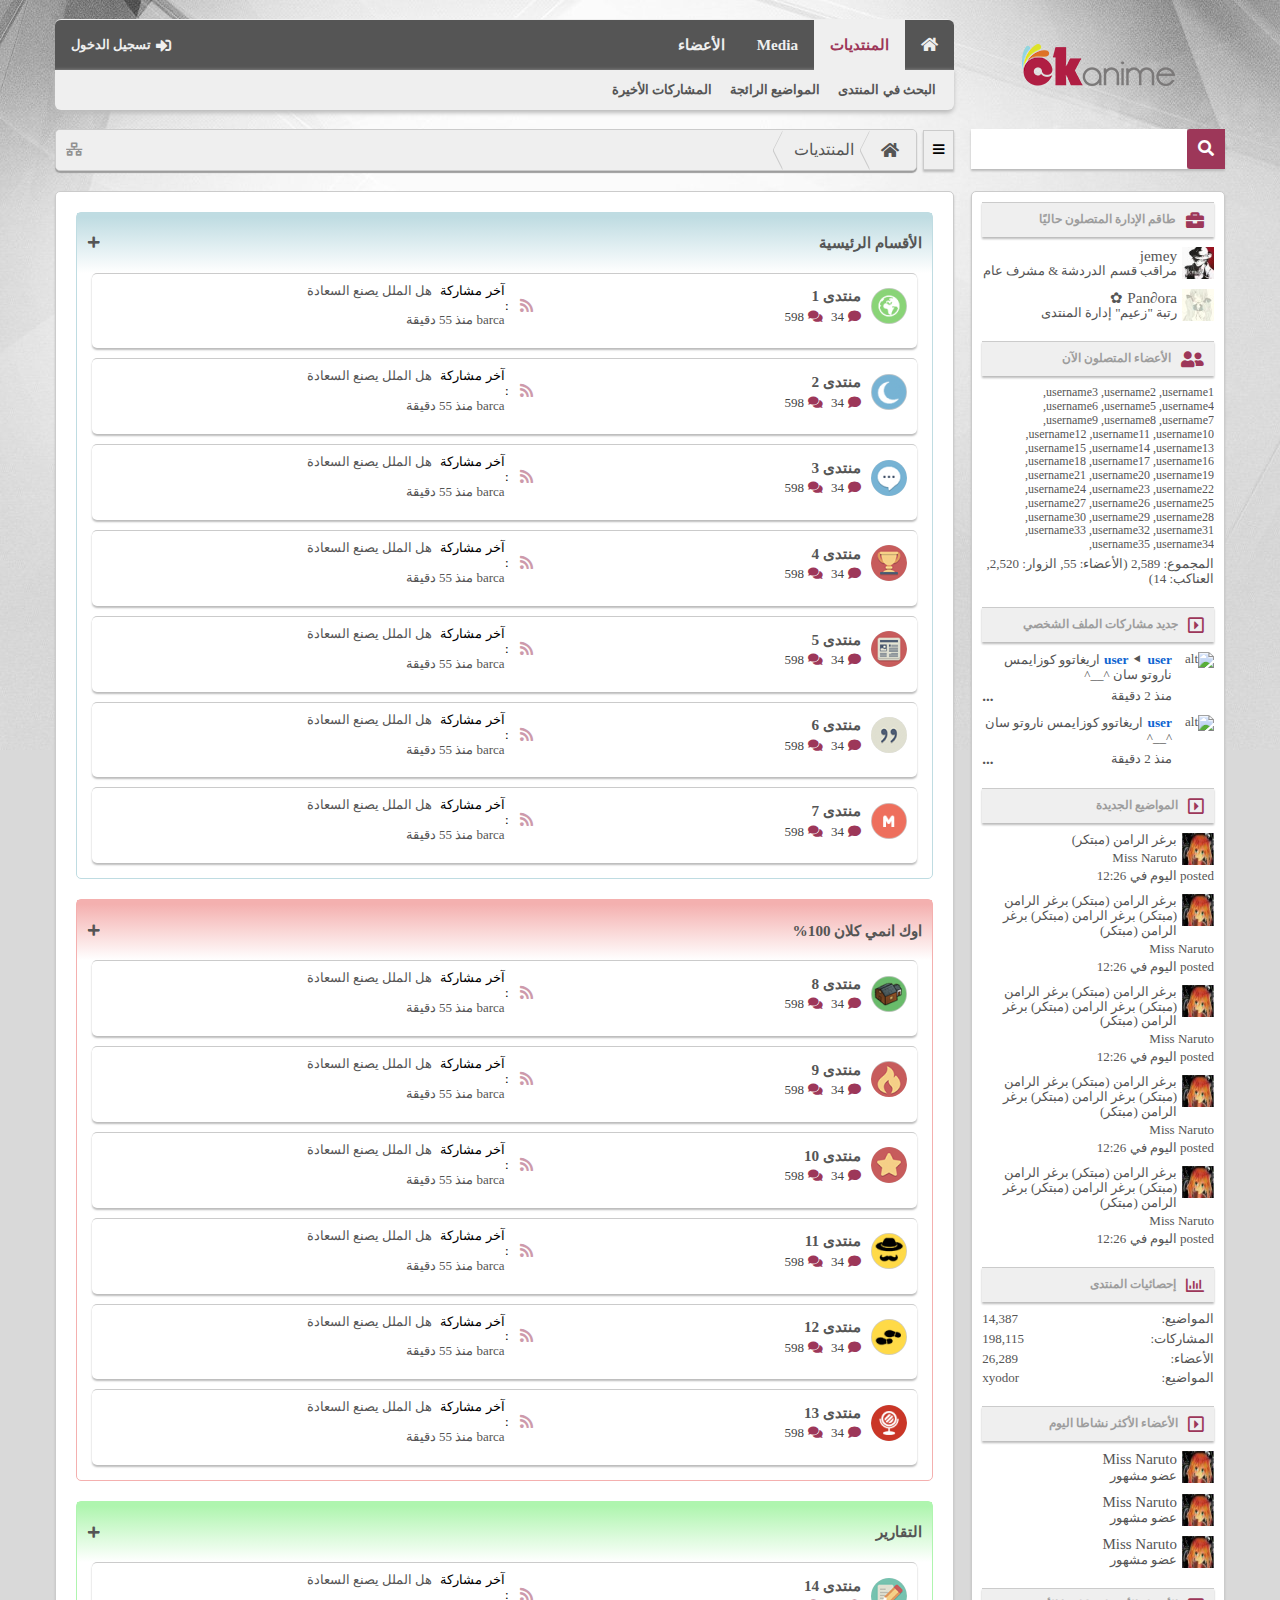
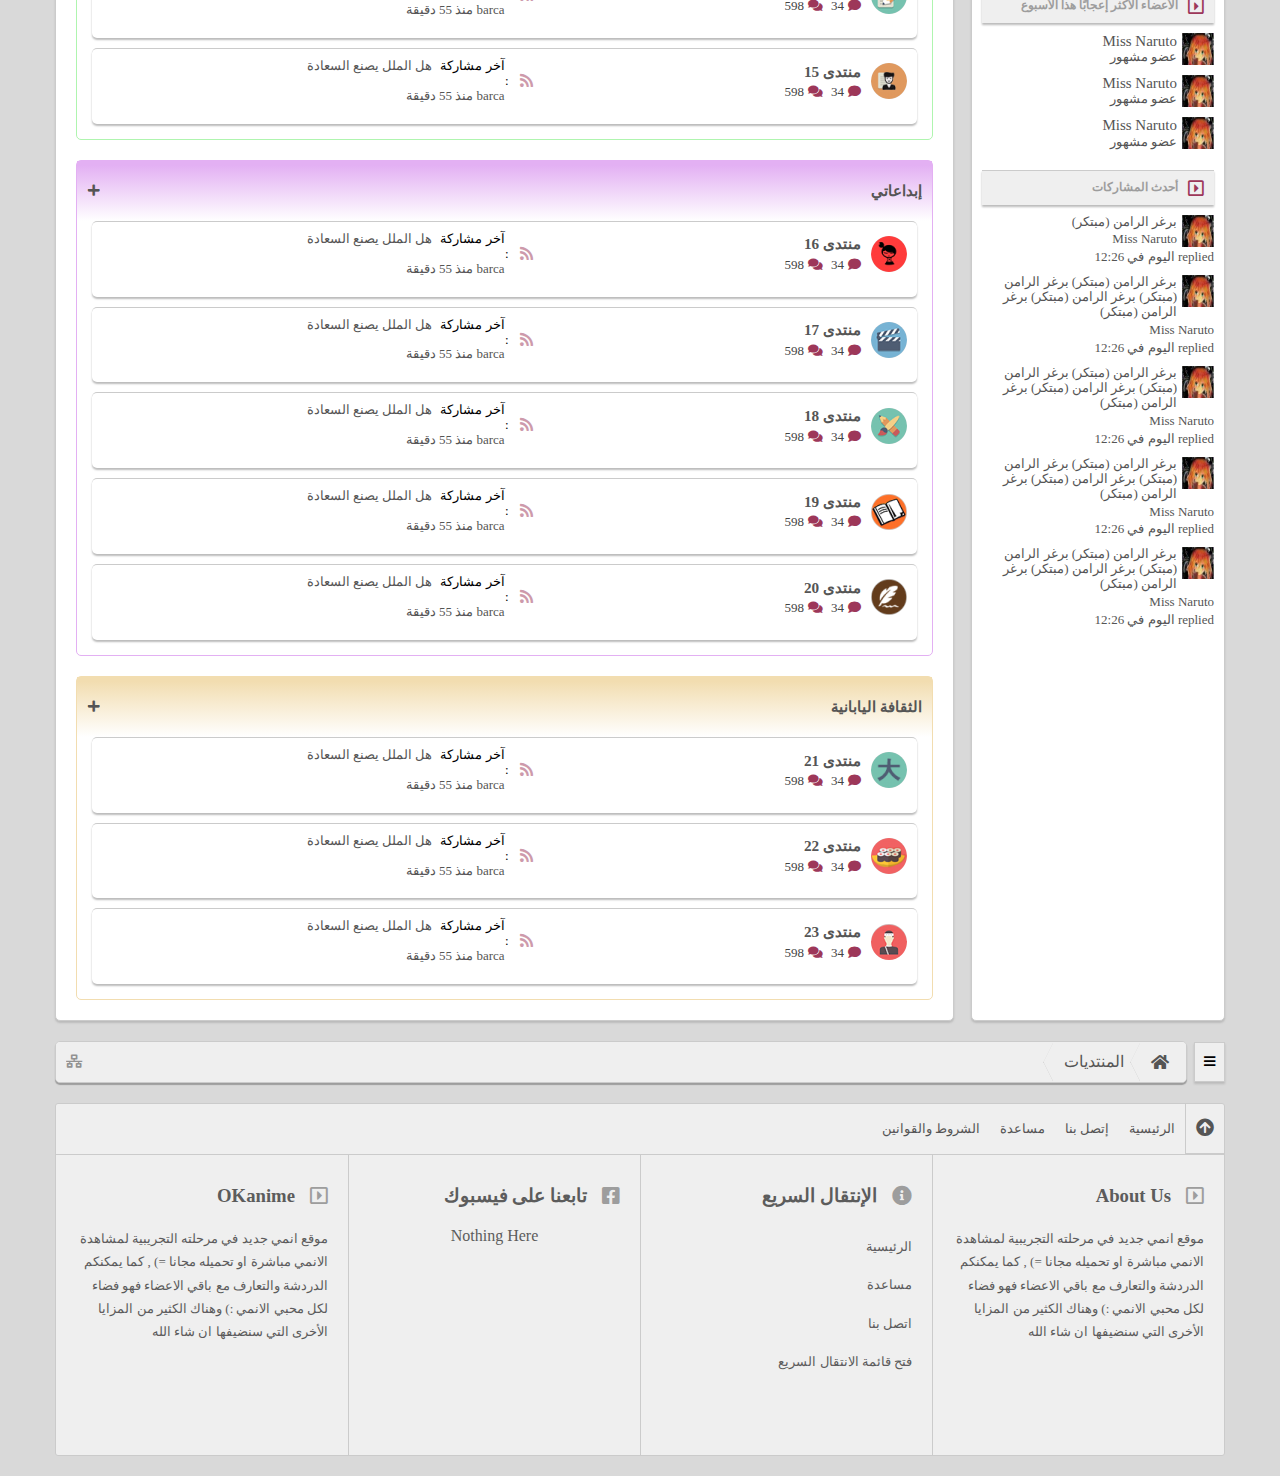
==== okanime.html @ edb0051c "first commit" ====
<!DOCTYPE html>
<html lang="en">
  <head>
    <meta charset="UTF-8">
    <meta http-equiv="X-UA-Compatible" content="IE=edge">
    <meta name="viewport" content="width=device-width, initial-scale=1.0">
    <link rel="stylesheet" href="css/shared/normalize.css">
    <link rel="stylesheet" href="css/shared/all.css">
    <link rel="stylesheet" href="css/okanime/style.css">
    <title>Home</title>
  </head>
  <body>
    <div class="header"> 
      <div class="container">
        <div class="top">
          <div class="logo"><img src="images/okanime/Logo.png" alt="OKANIME"></div>
          <div class="spacer"></div>
          <div class="menues"> 
            <div class="head"><a class="tab" href="#">
                <div class="content"><i class="fas fa-home"></i>
                </div></a><a class="tab active" href="#">
                <div class="content"><span>المنتديات</span>
                </div></a><a class="tab" href="#">
                <div class="content"><span>Media</span>
                </div></a><a class="tab" href="#">
                <div class="content"><span>الأعضاء</span>
                </div></a><a class="tab" href="#">
                <div class="content"><span>تسجيل الدخول</span><i class="fas fa-sign-in-alt"></i>
                </div></a>
            </div>
            <div class="nav">
              <div class="list"> <a class="link" href="#">البحث في المنتدى   </a><a class="link" href="#">المواضيع الرائجة   </a><a class="link" href="#">المشاركات الأخيرة   </a>
              </div>
            </div>
          </div>
        </div>
        <div class="bottom">
          <div class="search_bar"> 
            <div class="items"> 
              <button type="submit"><i class="fas fa-search"></i></button>
              <input type="text" name="search">
            </div>
          </div>
          <div class="spacer"> </div>
          <div class="site_tree">
            <div class="breadcrumb-items">
              <div class="bars_btn">
                <button> <i class="fas fa-bars"> </i></button>
              </div>
              <div class="arrow_menu">
                <div class="breadcrumb">
                  <div class="hol"><a class="item" href="#">
                      <div class="block"><i class="fas fa-home"></i>
                      </div>
                      <div class="arrow"><span></span><span></span></div></a><a class="item" href="#">
                      <div class="block"><span>المنتديات</span>
                      </div>
                      <div class="arrow"><span></span><span></span></div></a>
                  </div>
                  <div class="aside"> <a href="#"><i class="fas fa-network-wired"></i></a></div>
                </div>
              </div>
            </div>
          </div>
        </div>
      </div>
    </div>
    <div class="page">
      <div class="container">
        <div class="sections">
          <aside class="sidebar">
            <div class="panel"> 
                          <header> <i class="fas fa-briefcase"></i>
                            <h3>طاقم الإدارة المتصلون حاليًا</h3>
                          </header>
              <section class="side-content">
                <div class="side_user"> 
                  <div class="pfp"> <img src="./images/okanime/avatars/Jemey.jpg" alt="user pic"></div>
                  <div class="user_info"> 
                    <h3>jemey</h3><span>مراقب قسم الدردشة &amp; مشرف عام</span>
                  </div>
                </div>
                <div class="side_user"> 
                  <div class="pfp"> <img src="./images/okanime/avatars/Pan∂ora ✿.jpg" alt="user pic"></div>
                  <div class="user_info"> 
                    <h3>Pan∂ora ✿</h3><span>رتبة &quot;زعيم&quot; إدارة المنتدى</span>
                  </div>
                </div>
              </section>
            </div>
            <div class="panel">
                          <header> <i class="fas fa-user-friends"></i>
                            <h3>الأعضاء المتصلون الآن</h3>
                          </header>
              <section class="side-content">
                <div class="users_status">
                  <div class="names"> <a href="#username1">username1, </a><a href="#username2">username2, </a><a href="#username3">username3, </a><a href="#username4">username4, </a><a href="#username5">username5, </a><a href="#username6">username6, </a><a href="#username7">username7, </a><a href="#username8">username8, </a><a href="#username9">username9, </a><a href="#username10">username10, </a><a href="#username11">username11, </a><a href="#username12">username12, </a><a href="#username13">username13, </a><a href="#username14">username14, </a><a href="#username15">username15, </a><a href="#username16">username16, </a><a href="#username17">username17, </a><a href="#username18">username18, </a><a href="#username19">username19, </a><a href="#username20">username20, </a><a href="#username21">username21, </a><a href="#username22">username22, </a><a href="#username23">username23, </a><a href="#username24">username24, </a><a href="#username25">username25, </a><a href="#username26">username26, </a><a href="#username27">username27, </a><a href="#username28">username28, </a><a href="#username29">username29, </a><a href="#username30">username30, </a><a href="#username31">username31, </a><a href="#username32">username32, </a><a href="#username33">username33, </a><a href="#username34">username34, </a><a href="#username35">username35, </a>
                  </div>
                  <div class="status"> 
                    <p> المجموع: 2,589 (الأعضاء: 55, الزوار: 2,520, العناكب: 14) </p>
                  </div>
                </div>
              </section>
            </div>
            <div class="panel">
                          <header> <i class="far fa-caret-square-right"></i>
                            <h3>جديد مشاركات الملف الشخصي</h3>
                          </header>
              <section class="side-content">
                <div class="profile_message"> 
                  <div class="pic_side"> <img src="./images/okanime/avatars/jemey.jpg" alt="alt"></div>
                  <div class="content_side">
                    <div class="message"> 
                      <p> <span class="user"><a href="#">user</a><span>⯇</span><a href="#">user</a></span>اريغاتوو كوزايمس ناروتو سان ^__^
                        
                      </p>
                    </div>
                    <div class="more"><span>منذ 2 دقيقة</span><span>...</span></div>
                  </div>
                </div>
                <div class="profile_message"> 
                  <div class="pic_side"> <img src="./images/okanime/avatars/jemey.jpg" alt="alt"></div>
                  <div class="content_side">
                    <div class="message"> 
                      <p> <span class="user"><a href="#">user</a></span>اريغاتوو كوزايمس ناروتو سان ^__^
                        
                      </p>
                    </div>
                    <div class="more"><span>منذ 2 دقيقة</span><span>...</span></div>
                  </div>
                </div>
              </section>
            </div>
            <div class="panel">
                          <header> <i class="far fa-caret-square-right"></i>
                            <h3>المواضيع الجديدة</h3>
                          </header>
              <section class="side-content">
                <div class="subjects">
                  <div class="subject">
                    <div class="basic"> 
                      <div class="uimage"> <img src="./images/okanime/avatars/Miss%20Naruto.jpg" alt="alt"/></div>
                      <div class="subinfo"><a href="#title1">برغر الرامن (مبتكر) </a><a href="#user1">Miss Naruto</a>
                      </div>
                    </div>
                    <div class="datetime"> <span>posted</span><span>اليوم في 12:26</span></div>
                  </div>
                  <div class="subject">
                    <div class="basic"> 
                      <div class="uimage"> <img src="./images/okanime/avatars/Miss%20Naruto.jpg" alt="alt"/></div>
                      <div class="subinfo"><a href="#title2">برغر الرامن (مبتكر) برغر الرامن (مبتكر) برغر الرامن (مبتكر) برغر الرامن (مبتكر) </a><a href="#user2">Miss Naruto</a>
                      </div>
                    </div>
                    <div class="datetime"> <span>posted</span><span>اليوم في 12:26</span></div>
                  </div>
                  <div class="subject">
                    <div class="basic"> 
                      <div class="uimage"> <img src="./images/okanime/avatars/Miss%20Naruto.jpg" alt="alt"/></div>
                      <div class="subinfo"><a href="#title3">برغر الرامن (مبتكر) برغر الرامن (مبتكر) برغر الرامن (مبتكر) برغر الرامن (مبتكر) </a><a href="#user3">Miss Naruto</a>
                      </div>
                    </div>
                    <div class="datetime"> <span>posted</span><span>اليوم في 12:26</span></div>
                  </div>
                  <div class="subject">
                    <div class="basic"> 
                      <div class="uimage"> <img src="./images/okanime/avatars/Miss%20Naruto.jpg" alt="alt"/></div>
                      <div class="subinfo"><a href="#title4">برغر الرامن (مبتكر) برغر الرامن (مبتكر) برغر الرامن (مبتكر) برغر الرامن (مبتكر) </a><a href="#user4">Miss Naruto</a>
                      </div>
                    </div>
                    <div class="datetime"> <span>posted</span><span>اليوم في 12:26</span></div>
                  </div>
                  <div class="subject">
                    <div class="basic"> 
                      <div class="uimage"> <img src="./images/okanime/avatars/Miss%20Naruto.jpg" alt="alt"/></div>
                      <div class="subinfo"><a href="#title5">برغر الرامن (مبتكر) برغر الرامن (مبتكر) برغر الرامن (مبتكر) برغر الرامن (مبتكر) </a><a href="#user5">Miss Naruto</a>
                      </div>
                    </div>
                    <div class="datetime"> <span>posted</span><span>اليوم في 12:26</span></div>
                  </div>
                </div>
              </section>
            </div>
            <div class="panel">
                          <header> <i class="far fa-chart-bar"></i>
                            <h3>إحصائيات المنتدى</h3>
                          </header>
              <section class="side-content">
                <div class="statistics">
                  <div class="in-col"> <span>المواضيع</span><span>14,387</span></div>
                  <div class="in-col"> <span>المشاركات</span><span>198,115</span></div>
                  <div class="in-col"> <span>الأعضاء</span><span>26,289</span></div>
                  <div class="in-col"> <span>المواضيع</span><span>xyodor</span></div>
                </div>
              </section>
            </div>
            <div class="panel">
                          <header> <i class="far fa-caret-square-right"></i>
                            <h3>الأعضاء الأكثر نشاطا اليوم</h3>
                          </header>
              <section class="side-content">
                <div class="users-sec"> 
                  <div class="user"> <a class="uimage" href="#uimage1"><img src="./images/okanime/avatars/Miss%20Naruto.jpg" alt="alt"/></a><a class="uname" href="#uname1">Miss Naruto</a><a class="utitle">عضو مشهور</a></div>
                  <div class="user"> <a class="uimage" href="#uimage2"><img src="./images/okanime/avatars/Miss%20Naruto.jpg" alt="alt"/></a><a class="uname" href="#uname2">Miss Naruto</a><a class="utitle">عضو مشهور</a></div>
                  <div class="user"> <a class="uimage" href="#uimage3"><img src="./images/okanime/avatars/Miss%20Naruto.jpg" alt="alt"/></a><a class="uname" href="#uname3">Miss Naruto</a><a class="utitle">عضو مشهور</a></div>
                </div>
              </section>
            </div>
            <div class="panel">
                          <header> <i class="far fa-caret-square-right"></i>
                            <h3>الأعضاء الأكثر إعجابًا هذا الأسبوع</h3>
                          </header>
              <section class="side-content">
                <div class="users-sec"> 
                  <div class="user"> <a class="uimage" href="#uimage1"><img src="./images/okanime/avatars/Miss%20Naruto.jpg" alt="alt"/></a><a class="uname" href="#uname1">Miss Naruto</a><a class="utitle">عضو مشهور</a></div>
                  <div class="user"> <a class="uimage" href="#uimage2"><img src="./images/okanime/avatars/Miss%20Naruto.jpg" alt="alt"/></a><a class="uname" href="#uname2">Miss Naruto</a><a class="utitle">عضو مشهور</a></div>
                  <div class="user"> <a class="uimage" href="#uimage3"><img src="./images/okanime/avatars/Miss%20Naruto.jpg" alt="alt"/></a><a class="uname" href="#uname3">Miss Naruto</a><a class="utitle">عضو مشهور</a></div>
                </div>
              </section>
            </div>
            <div class="panel">
                          <header> <i class="far fa-caret-square-right"></i>
                            <h3>أحدث المشاركات</h3>
                          </header>
              <section class="side-content">
                <div class="subjects">
                  <div class="subject">
                    <div class="basic"> 
                      <div class="uimage"> <img src="./images/okanime/avatars/Miss%20Naruto.jpg" alt="alt"/></div>
                      <div class="subinfo"><a href="#title1">برغر الرامن (مبتكر) </a><a href="#user1">Miss Naruto</a>
                      </div>
                    </div>
                    <div class="datetime"> <span>replied</span><span>اليوم في 12:26</span></div>
                  </div>
                  <div class="subject">
                    <div class="basic"> 
                      <div class="uimage"> <img src="./images/okanime/avatars/Miss%20Naruto.jpg" alt="alt"/></div>
                      <div class="subinfo"><a href="#title2">برغر الرامن (مبتكر) برغر الرامن (مبتكر) برغر الرامن (مبتكر) برغر الرامن (مبتكر) </a><a href="#user2">Miss Naruto</a>
                      </div>
                    </div>
                    <div class="datetime"> <span>replied</span><span>اليوم في 12:26</span></div>
                  </div>
                  <div class="subject">
                    <div class="basic"> 
                      <div class="uimage"> <img src="./images/okanime/avatars/Miss%20Naruto.jpg" alt="alt"/></div>
                      <div class="subinfo"><a href="#title3">برغر الرامن (مبتكر) برغر الرامن (مبتكر) برغر الرامن (مبتكر) برغر الرامن (مبتكر) </a><a href="#user3">Miss Naruto</a>
                      </div>
                    </div>
                    <div class="datetime"> <span>replied</span><span>اليوم في 12:26</span></div>
                  </div>
                  <div class="subject">
                    <div class="basic"> 
                      <div class="uimage"> <img src="./images/okanime/avatars/Miss%20Naruto.jpg" alt="alt"/></div>
                      <div class="subinfo"><a href="#title4">برغر الرامن (مبتكر) برغر الرامن (مبتكر) برغر الرامن (مبتكر) برغر الرامن (مبتكر) </a><a href="#user4">Miss Naruto</a>
                      </div>
                    </div>
                    <div class="datetime"> <span>replied</span><span>اليوم في 12:26</span></div>
                  </div>
                  <div class="subject">
                    <div class="basic"> 
                      <div class="uimage"> <img src="./images/okanime/avatars/Miss%20Naruto.jpg" alt="alt"/></div>
                      <div class="subinfo"><a href="#title5">برغر الرامن (مبتكر) برغر الرامن (مبتكر) برغر الرامن (مبتكر) برغر الرامن (مبتكر) </a><a href="#user5">Miss Naruto</a>
                      </div>
                    </div>
                    <div class="datetime"> <span>replied</span><span>اليوم في 12:26</span></div>
                  </div>
                </div>
              </section>
            </div>
          </aside>
          <div class="spacer"></div>
          <div class="content">
            <div class="forums_section head-1">
              <header>
                <h3 class="section_title">الأقسام الرئيسية</h3><span> <i class="fas fa-plus"></i><i class="fas fa-minus"></i></span>
              </header>
              <section class="section">
                <div class="items">
                  <div class="forum public">
                    <div class="basic">
                      <div class="info_section">
                        <div class="icon icon-1"></div>
                        <div class="data"> 
                          <div class="maintitle">
                            <h3><a class="forum_link" href="#">منتدى 1</a></h3>
                          </div>
                          <div class="forumdata">
                            <div class="status">
                              <div class="nums"> <i class="fas fa-comment"></i><span>34</span></div>
                              <div class="nums"> <i class="fas fa-comments"></i><span>598</span></div>
                            </div>
                          </div>
                        </div>
                      </div>
                      <div class="share"><a class="forum_link" href="#">
                          <li class="fas fa-rss"></li></a></div>
                    </div>
                    <div class="shortinfo"> 
                      <div class="lastadedd"><span>آخر مشاركة </span>
                        <p><a class="forum_link" href="#">هل الملل يصنع السعادة</a></p>
                      </div>
                      <div class="user"><span><a class="forum_link" href="#">barca </a></span><span><a class="forum_link" href="#">منذ 55 دقيقة</a></span></div>
                    </div>
                  </div>
                  <div class="forum public">
                    <div class="basic">
                      <div class="info_section">
                        <div class="icon icon-2"></div>
                        <div class="data"> 
                          <div class="maintitle">
                            <h3><a class="forum_link" href="#">منتدى 2</a></h3>
                          </div>
                          <div class="forumdata">
                            <div class="status">
                              <div class="nums"> <i class="fas fa-comment"></i><span>34</span></div>
                              <div class="nums"> <i class="fas fa-comments"></i><span>598</span></div>
                            </div>
                          </div>
                        </div>
                      </div>
                      <div class="share"><a class="forum_link" href="#">
                          <li class="fas fa-rss"></li></a></div>
                    </div>
                    <div class="shortinfo"> 
                      <div class="lastadedd"><span>آخر مشاركة </span>
                        <p><a class="forum_link" href="#">هل الملل يصنع السعادة</a></p>
                      </div>
                      <div class="user"><span><a class="forum_link" href="#">barca </a></span><span><a class="forum_link" href="#">منذ 55 دقيقة</a></span></div>
                    </div>
                  </div>
                  <div class="forum public">
                    <div class="basic">
                      <div class="info_section">
                        <div class="icon icon-3"></div>
                        <div class="data"> 
                          <div class="maintitle">
                            <h3><a class="forum_link" href="#">منتدى 3</a></h3>
                          </div>
                          <div class="forumdata">
                            <div class="status">
                              <div class="nums"> <i class="fas fa-comment"></i><span>34</span></div>
                              <div class="nums"> <i class="fas fa-comments"></i><span>598</span></div>
                            </div>
                          </div>
                        </div>
                      </div>
                      <div class="share"><a class="forum_link" href="#">
                          <li class="fas fa-rss"></li></a></div>
                    </div>
                    <div class="shortinfo"> 
                      <div class="lastadedd"><span>آخر مشاركة </span>
                        <p><a class="forum_link" href="#">هل الملل يصنع السعادة</a></p>
                      </div>
                      <div class="user"><span><a class="forum_link" href="#">barca </a></span><span><a class="forum_link" href="#">منذ 55 دقيقة</a></span></div>
                    </div>
                  </div>
                  <div class="forum public">
                    <div class="basic">
                      <div class="info_section">
                        <div class="icon icon-4"></div>
                        <div class="data"> 
                          <div class="maintitle">
                            <h3><a class="forum_link" href="#">منتدى 4</a></h3>
                          </div>
                          <div class="forumdata">
                            <div class="status">
                              <div class="nums"> <i class="fas fa-comment"></i><span>34</span></div>
                              <div class="nums"> <i class="fas fa-comments"></i><span>598</span></div>
                            </div>
                          </div>
                        </div>
                      </div>
                      <div class="share"><a class="forum_link" href="#">
                          <li class="fas fa-rss"></li></a></div>
                    </div>
                    <div class="shortinfo"> 
                      <div class="lastadedd"><span>آخر مشاركة </span>
                        <p><a class="forum_link" href="#">هل الملل يصنع السعادة</a></p>
                      </div>
                      <div class="user"><span><a class="forum_link" href="#">barca </a></span><span><a class="forum_link" href="#">منذ 55 دقيقة</a></span></div>
                    </div>
                  </div>
                  <div class="forum public">
                    <div class="basic">
                      <div class="info_section">
                        <div class="icon icon-5"></div>
                        <div class="data"> 
                          <div class="maintitle">
                            <h3><a class="forum_link" href="#">منتدى 5</a></h3>
                          </div>
                          <div class="forumdata">
                            <div class="status">
                              <div class="nums"> <i class="fas fa-comment"></i><span>34</span></div>
                              <div class="nums"> <i class="fas fa-comments"></i><span>598</span></div>
                            </div>
                          </div>
                        </div>
                      </div>
                      <div class="share"><a class="forum_link" href="#">
                          <li class="fas fa-rss"></li></a></div>
                    </div>
                    <div class="shortinfo"> 
                      <div class="lastadedd"><span>آخر مشاركة </span>
                        <p><a class="forum_link" href="#">هل الملل يصنع السعادة</a></p>
                      </div>
                      <div class="user"><span><a class="forum_link" href="#">barca </a></span><span><a class="forum_link" href="#">منذ 55 دقيقة</a></span></div>
                    </div>
                  </div>
                  <div class="forum public">
                    <div class="basic">
                      <div class="info_section">
                        <div class="icon icon-6"></div>
                        <div class="data"> 
                          <div class="maintitle">
                            <h3><a class="forum_link" href="#">منتدى 6</a></h3>
                          </div>
                          <div class="forumdata">
                            <div class="status">
                              <div class="nums"> <i class="fas fa-comment"></i><span>34</span></div>
                              <div class="nums"> <i class="fas fa-comments"></i><span>598</span></div>
                            </div>
                          </div>
                        </div>
                      </div>
                      <div class="share"><a class="forum_link" href="#">
                          <li class="fas fa-rss"></li></a></div>
                    </div>
                    <div class="shortinfo"> 
                      <div class="lastadedd"><span>آخر مشاركة </span>
                        <p><a class="forum_link" href="#">هل الملل يصنع السعادة</a></p>
                      </div>
                      <div class="user"><span><a class="forum_link" href="#">barca </a></span><span><a class="forum_link" href="#">منذ 55 دقيقة</a></span></div>
                    </div>
                  </div>
                  <div class="forum public">
                    <div class="basic">
                      <div class="info_section">
                        <div class="icon icon-7"></div>
                        <div class="data"> 
                          <div class="maintitle">
                            <h3><a class="forum_link" href="#">منتدى 7</a></h3>
                          </div>
                          <div class="forumdata">
                            <div class="status">
                              <div class="nums"> <i class="fas fa-comment"></i><span>34</span></div>
                              <div class="nums"> <i class="fas fa-comments"></i><span>598</span></div>
                            </div>
                          </div>
                        </div>
                      </div>
                      <div class="share"><a class="forum_link" href="#">
                          <li class="fas fa-rss"></li></a></div>
                    </div>
                    <div class="shortinfo"> 
                      <div class="lastadedd"><span>آخر مشاركة </span>
                        <p><a class="forum_link" href="#">هل الملل يصنع السعادة</a></p>
                      </div>
                      <div class="user"><span><a class="forum_link" href="#">barca </a></span><span><a class="forum_link" href="#">منذ 55 دقيقة</a></span></div>
                    </div>
                  </div>
                </div>
              </section>
            </div>
            <div class="forums_section head-2">
              <header>
                <h3 class="section_title">اوك انمي كلان 100%</h3><span> <i class="fas fa-plus"></i><i class="fas fa-minus"></i></span>
              </header>
              <section class="section">
                <div class="items">
                  <div class="forum public">
                    <div class="basic">
                      <div class="info_section">
                        <div class="icon icon-8"></div>
                        <div class="data"> 
                          <div class="maintitle">
                            <h3><a class="forum_link" href="#">منتدى 8</a></h3>
                          </div>
                          <div class="forumdata">
                            <div class="status">
                              <div class="nums"> <i class="fas fa-comment"></i><span>34</span></div>
                              <div class="nums"> <i class="fas fa-comments"></i><span>598</span></div>
                            </div>
                          </div>
                        </div>
                      </div>
                      <div class="share"><a class="forum_link" href="#">
                          <li class="fas fa-rss"></li></a></div>
                    </div>
                    <div class="shortinfo"> 
                      <div class="lastadedd"><span>آخر مشاركة </span>
                        <p><a class="forum_link" href="#">هل الملل يصنع السعادة</a></p>
                      </div>
                      <div class="user"><span><a class="forum_link" href="#">barca </a></span><span><a class="forum_link" href="#">منذ 55 دقيقة</a></span></div>
                    </div>
                  </div>
                  <div class="forum public">
                    <div class="basic">
                      <div class="info_section">
                        <div class="icon icon-9"></div>
                        <div class="data"> 
                          <div class="maintitle">
                            <h3><a class="forum_link" href="#">منتدى 9</a></h3>
                          </div>
                          <div class="forumdata">
                            <div class="status">
                              <div class="nums"> <i class="fas fa-comment"></i><span>34</span></div>
                              <div class="nums"> <i class="fas fa-comments"></i><span>598</span></div>
                            </div>
                          </div>
                        </div>
                      </div>
                      <div class="share"><a class="forum_link" href="#">
                          <li class="fas fa-rss"></li></a></div>
                    </div>
                    <div class="shortinfo"> 
                      <div class="lastadedd"><span>آخر مشاركة </span>
                        <p><a class="forum_link" href="#">هل الملل يصنع السعادة</a></p>
                      </div>
                      <div class="user"><span><a class="forum_link" href="#">barca </a></span><span><a class="forum_link" href="#">منذ 55 دقيقة</a></span></div>
                    </div>
                  </div>
                  <div class="forum public">
                    <div class="basic">
                      <div class="info_section">
                        <div class="icon icon-10"></div>
                        <div class="data"> 
                          <div class="maintitle">
                            <h3><a class="forum_link" href="#">منتدى 10</a></h3>
                          </div>
                          <div class="forumdata">
                            <div class="status">
                              <div class="nums"> <i class="fas fa-comment"></i><span>34</span></div>
                              <div class="nums"> <i class="fas fa-comments"></i><span>598</span></div>
                            </div>
                          </div>
                        </div>
                      </div>
                      <div class="share"><a class="forum_link" href="#">
                          <li class="fas fa-rss"></li></a></div>
                    </div>
                    <div class="shortinfo"> 
                      <div class="lastadedd"><span>آخر مشاركة </span>
                        <p><a class="forum_link" href="#">هل الملل يصنع السعادة</a></p>
                      </div>
                      <div class="user"><span><a class="forum_link" href="#">barca </a></span><span><a class="forum_link" href="#">منذ 55 دقيقة</a></span></div>
                    </div>
                  </div>
                  <div class="forum public">
                    <div class="basic">
                      <div class="info_section">
                        <div class="icon icon-11"></div>
                        <div class="data"> 
                          <div class="maintitle">
                            <h3><a class="forum_link" href="#">منتدى 11</a></h3>
                          </div>
                          <div class="forumdata">
                            <div class="status">
                              <div class="nums"> <i class="fas fa-comment"></i><span>34</span></div>
                              <div class="nums"> <i class="fas fa-comments"></i><span>598</span></div>
                            </div>
                          </div>
                        </div>
                      </div>
                      <div class="share"><a class="forum_link" href="#">
                          <li class="fas fa-rss"></li></a></div>
                    </div>
                    <div class="shortinfo"> 
                      <div class="lastadedd"><span>آخر مشاركة </span>
                        <p><a class="forum_link" href="#">هل الملل يصنع السعادة</a></p>
                      </div>
                      <div class="user"><span><a class="forum_link" href="#">barca </a></span><span><a class="forum_link" href="#">منذ 55 دقيقة</a></span></div>
                    </div>
                  </div>
                  <div class="forum public">
                    <div class="basic">
                      <div class="info_section">
                        <div class="icon icon-12"></div>
                        <div class="data"> 
                          <div class="maintitle">
                            <h3><a class="forum_link" href="#">منتدى 12</a></h3>
                          </div>
                          <div class="forumdata">
                            <div class="status">
                              <div class="nums"> <i class="fas fa-comment"></i><span>34</span></div>
                              <div class="nums"> <i class="fas fa-comments"></i><span>598</span></div>
                            </div>
                          </div>
                        </div>
                      </div>
                      <div class="share"><a class="forum_link" href="#">
                          <li class="fas fa-rss"></li></a></div>
                    </div>
                    <div class="shortinfo"> 
                      <div class="lastadedd"><span>آخر مشاركة </span>
                        <p><a class="forum_link" href="#">هل الملل يصنع السعادة</a></p>
                      </div>
                      <div class="user"><span><a class="forum_link" href="#">barca </a></span><span><a class="forum_link" href="#">منذ 55 دقيقة</a></span></div>
                    </div>
                  </div>
                  <div class="forum public">
                    <div class="basic">
                      <div class="info_section">
                        <div class="icon icon-13"></div>
                        <div class="data"> 
                          <div class="maintitle">
                            <h3><a class="forum_link" href="#">منتدى 13</a></h3>
                          </div>
                          <div class="forumdata">
                            <div class="status">
                              <div class="nums"> <i class="fas fa-comment"></i><span>34</span></div>
                              <div class="nums"> <i class="fas fa-comments"></i><span>598</span></div>
                            </div>
                          </div>
                        </div>
                      </div>
                      <div class="share"><a class="forum_link" href="#">
                          <li class="fas fa-rss"></li></a></div>
                    </div>
                    <div class="shortinfo"> 
                      <div class="lastadedd"><span>آخر مشاركة </span>
                        <p><a class="forum_link" href="#">هل الملل يصنع السعادة</a></p>
                      </div>
                      <div class="user"><span><a class="forum_link" href="#">barca </a></span><span><a class="forum_link" href="#">منذ 55 دقيقة</a></span></div>
                    </div>
                  </div>
                </div>
              </section>
            </div>
            <div class="forums_section head-3">
              <header>
                <h3 class="section_title">التقارير</h3><span> <i class="fas fa-plus"></i><i class="fas fa-minus"></i></span>
              </header>
              <section class="section">
                <div class="items">
                  <div class="forum public">
                    <div class="basic">
                      <div class="info_section">
                        <div class="icon icon-14"></div>
                        <div class="data"> 
                          <div class="maintitle">
                            <h3><a class="forum_link" href="#">منتدى 14</a></h3>
                          </div>
                          <div class="forumdata">
                            <div class="status">
                              <div class="nums"> <i class="fas fa-comment"></i><span>34</span></div>
                              <div class="nums"> <i class="fas fa-comments"></i><span>598</span></div>
                            </div>
                          </div>
                        </div>
                      </div>
                      <div class="share"><a class="forum_link" href="#">
                          <li class="fas fa-rss"></li></a></div>
                    </div>
                    <div class="shortinfo"> 
                      <div class="lastadedd"><span>آخر مشاركة </span>
                        <p><a class="forum_link" href="#">هل الملل يصنع السعادة</a></p>
                      </div>
                      <div class="user"><span><a class="forum_link" href="#">barca </a></span><span><a class="forum_link" href="#">منذ 55 دقيقة</a></span></div>
                    </div>
                  </div>
                  <div class="forum public">
                    <div class="basic">
                      <div class="info_section">
                        <div class="icon icon-15"></div>
                        <div class="data"> 
                          <div class="maintitle">
                            <h3><a class="forum_link" href="#">منتدى 15</a></h3>
                          </div>
                          <div class="forumdata">
                            <div class="status">
                              <div class="nums"> <i class="fas fa-comment"></i><span>34</span></div>
                              <div class="nums"> <i class="fas fa-comments"></i><span>598</span></div>
                            </div>
                          </div>
                        </div>
                      </div>
                      <div class="share"><a class="forum_link" href="#">
                          <li class="fas fa-rss"></li></a></div>
                    </div>
                    <div class="shortinfo"> 
                      <div class="lastadedd"><span>آخر مشاركة </span>
                        <p><a class="forum_link" href="#">هل الملل يصنع السعادة</a></p>
                      </div>
                      <div class="user"><span><a class="forum_link" href="#">barca </a></span><span><a class="forum_link" href="#">منذ 55 دقيقة</a></span></div>
                    </div>
                  </div>
                </div>
              </section>
            </div>
            <div class="forums_section head-4">
              <header>
                <h3 class="section_title">إبداعاتي</h3><span> <i class="fas fa-plus"></i><i class="fas fa-minus"></i></span>
              </header>
              <section class="section">
                <div class="items">
                  <div class="forum public">
                    <div class="basic">
                      <div class="info_section">
                        <div class="icon icon-16"></div>
                        <div class="data"> 
                          <div class="maintitle">
                            <h3><a class="forum_link" href="#">منتدى 16</a></h3>
                          </div>
                          <div class="forumdata">
                            <div class="status">
                              <div class="nums"> <i class="fas fa-comment"></i><span>34</span></div>
                              <div class="nums"> <i class="fas fa-comments"></i><span>598</span></div>
                            </div>
                          </div>
                        </div>
                      </div>
                      <div class="share"><a class="forum_link" href="#">
                          <li class="fas fa-rss"></li></a></div>
                    </div>
                    <div class="shortinfo"> 
                      <div class="lastadedd"><span>آخر مشاركة </span>
                        <p><a class="forum_link" href="#">هل الملل يصنع السعادة</a></p>
                      </div>
                      <div class="user"><span><a class="forum_link" href="#">barca </a></span><span><a class="forum_link" href="#">منذ 55 دقيقة</a></span></div>
                    </div>
                  </div>
                  <div class="forum public">
                    <div class="basic">
                      <div class="info_section">
                        <div class="icon icon-17"></div>
                        <div class="data"> 
                          <div class="maintitle">
                            <h3><a class="forum_link" href="#">منتدى 17</a></h3>
                          </div>
                          <div class="forumdata">
                            <div class="status">
                              <div class="nums"> <i class="fas fa-comment"></i><span>34</span></div>
                              <div class="nums"> <i class="fas fa-comments"></i><span>598</span></div>
                            </div>
                          </div>
                        </div>
                      </div>
                      <div class="share"><a class="forum_link" href="#">
                          <li class="fas fa-rss"></li></a></div>
                    </div>
                    <div class="shortinfo"> 
                      <div class="lastadedd"><span>آخر مشاركة </span>
                        <p><a class="forum_link" href="#">هل الملل يصنع السعادة</a></p>
                      </div>
                      <div class="user"><span><a class="forum_link" href="#">barca </a></span><span><a class="forum_link" href="#">منذ 55 دقيقة</a></span></div>
                    </div>
                  </div>
                  <div class="forum public">
                    <div class="basic">
                      <div class="info_section">
                        <div class="icon icon-18"></div>
                        <div class="data"> 
                          <div class="maintitle">
                            <h3><a class="forum_link" href="#">منتدى 18</a></h3>
                          </div>
                          <div class="forumdata">
                            <div class="status">
                              <div class="nums"> <i class="fas fa-comment"></i><span>34</span></div>
                              <div class="nums"> <i class="fas fa-comments"></i><span>598</span></div>
                            </div>
                          </div>
                        </div>
                      </div>
                      <div class="share"><a class="forum_link" href="#">
                          <li class="fas fa-rss"></li></a></div>
                    </div>
                    <div class="shortinfo"> 
                      <div class="lastadedd"><span>آخر مشاركة </span>
                        <p><a class="forum_link" href="#">هل الملل يصنع السعادة</a></p>
                      </div>
                      <div class="user"><span><a class="forum_link" href="#">barca </a></span><span><a class="forum_link" href="#">منذ 55 دقيقة</a></span></div>
                    </div>
                  </div>
                  <div class="forum public">
                    <div class="basic">
                      <div class="info_section">
                        <div class="icon icon-19"></div>
                        <div class="data"> 
                          <div class="maintitle">
                            <h3><a class="forum_link" href="#">منتدى 19</a></h3>
                          </div>
                          <div class="forumdata">
                            <div class="status">
                              <div class="nums"> <i class="fas fa-comment"></i><span>34</span></div>
                              <div class="nums"> <i class="fas fa-comments"></i><span>598</span></div>
                            </div>
                          </div>
                        </div>
                      </div>
                      <div class="share"><a class="forum_link" href="#">
                          <li class="fas fa-rss"></li></a></div>
                    </div>
                    <div class="shortinfo"> 
                      <div class="lastadedd"><span>آخر مشاركة </span>
                        <p><a class="forum_link" href="#">هل الملل يصنع السعادة</a></p>
                      </div>
                      <div class="user"><span><a class="forum_link" href="#">barca </a></span><span><a class="forum_link" href="#">منذ 55 دقيقة</a></span></div>
                    </div>
                  </div>
                  <div class="forum public">
                    <div class="basic">
                      <div class="info_section">
                        <div class="icon icon-20"></div>
                        <div class="data"> 
                          <div class="maintitle">
                            <h3><a class="forum_link" href="#">منتدى 20</a></h3>
                          </div>
                          <div class="forumdata">
                            <div class="status">
                              <div class="nums"> <i class="fas fa-comment"></i><span>34</span></div>
                              <div class="nums"> <i class="fas fa-comments"></i><span>598</span></div>
                            </div>
                          </div>
                        </div>
                      </div>
                      <div class="share"><a class="forum_link" href="#">
                          <li class="fas fa-rss"></li></a></div>
                    </div>
                    <div class="shortinfo"> 
                      <div class="lastadedd"><span>آخر مشاركة </span>
                        <p><a class="forum_link" href="#">هل الملل يصنع السعادة</a></p>
                      </div>
                      <div class="user"><span><a class="forum_link" href="#">barca </a></span><span><a class="forum_link" href="#">منذ 55 دقيقة</a></span></div>
                    </div>
                  </div>
                </div>
              </section>
            </div>
            <div class="forums_section head-5">
              <header>
                <h3 class="section_title">الثقافة اليابانية</h3><span> <i class="fas fa-plus"></i><i class="fas fa-minus"></i></span>
              </header>
              <section class="section">
                <div class="items">
                  <div class="forum public">
                    <div class="basic">
                      <div class="info_section">
                        <div class="icon icon-21"></div>
                        <div class="data"> 
                          <div class="maintitle">
                            <h3><a class="forum_link" href="#">منتدى 21</a></h3>
                          </div>
                          <div class="forumdata">
                            <div class="status">
                              <div class="nums"> <i class="fas fa-comment"></i><span>34</span></div>
                              <div class="nums"> <i class="fas fa-comments"></i><span>598</span></div>
                            </div>
                          </div>
                        </div>
                      </div>
                      <div class="share"><a class="forum_link" href="#">
                          <li class="fas fa-rss"></li></a></div>
                    </div>
                    <div class="shortinfo"> 
                      <div class="lastadedd"><span>آخر مشاركة </span>
                        <p><a class="forum_link" href="#">هل الملل يصنع السعادة</a></p>
                      </div>
                      <div class="user"><span><a class="forum_link" href="#">barca </a></span><span><a class="forum_link" href="#">منذ 55 دقيقة</a></span></div>
                    </div>
                  </div>
                  <div class="forum public">
                    <div class="basic">
                      <div class="info_section">
                        <div class="icon icon-22"></div>
                        <div class="data"> 
                          <div class="maintitle">
                            <h3><a class="forum_link" href="#">منتدى 22</a></h3>
                          </div>
                          <div class="forumdata">
                            <div class="status">
                              <div class="nums"> <i class="fas fa-comment"></i><span>34</span></div>
                              <div class="nums"> <i class="fas fa-comments"></i><span>598</span></div>
                            </div>
                          </div>
                        </div>
                      </div>
                      <div class="share"><a class="forum_link" href="#">
                          <li class="fas fa-rss"></li></a></div>
                    </div>
                    <div class="shortinfo"> 
                      <div class="lastadedd"><span>آخر مشاركة </span>
                        <p><a class="forum_link" href="#">هل الملل يصنع السعادة</a></p>
                      </div>
                      <div class="user"><span><a class="forum_link" href="#">barca </a></span><span><a class="forum_link" href="#">منذ 55 دقيقة</a></span></div>
                    </div>
                  </div>
                  <div class="forum public">
                    <div class="basic">
                      <div class="info_section">
                        <div class="icon icon-23"></div>
                        <div class="data"> 
                          <div class="maintitle">
                            <h3><a class="forum_link" href="#">منتدى 23</a></h3>
                          </div>
                          <div class="forumdata">
                            <div class="status">
                              <div class="nums"> <i class="fas fa-comment"></i><span>34</span></div>
                              <div class="nums"> <i class="fas fa-comments"></i><span>598</span></div>
                            </div>
                          </div>
                        </div>
                      </div>
                      <div class="share"><a class="forum_link" href="#">
                          <li class="fas fa-rss"></li></a></div>
                    </div>
                    <div class="shortinfo"> 
                      <div class="lastadedd"><span>آخر مشاركة </span>
                        <p><a class="forum_link" href="#">هل الملل يصنع السعادة</a></p>
                      </div>
                      <div class="user"><span><a class="forum_link" href="#">barca </a></span><span><a class="forum_link" href="#">منذ 55 دقيقة</a></span></div>
                    </div>
                  </div>
                </div>
              </section>
            </div>
          </div>
        </div>
      </div>
    </div>
    <div class="footer">
      <div class="container">
        <div class="top">
          <div class="breadcrumb-items">
            <div class="bars_btn">
              <button> <i class="fas fa-bars"> </i></button>
            </div>
            <div class="arrow_menu">
              <div class="breadcrumb">
                <div class="hol"><a class="item" href="#">
                    <div class="block"><i class="fas fa-home"></i>
                    </div>
                    <div class="arrow"><span></span><span></span></div></a><a class="item" href="#">
                    <div class="block"><span>المنتديات</span>
                    </div>
                    <div class="arrow"><span></span><span></span></div></a>
                </div>
                <div class="aside"> <a href="#"><i class="fas fa-network-wired"></i></a></div>
              </div>
            </div>
          </div>
        </div>
        <div class="bottom"> 
          <header> 
            <ul>
              <li><a href="#"><i class="fas fa-arrow-circle-up"></i></a></li>
              <li><a href="#">الرئيسية</a></li>
              <li><a href="#">إتصل بنا</a></li>
              <li><a href="#">مساعدة</a></li>
              <li><a href="#">الشروط والقوانين</a></li>
            </ul>
          </header>
          <div class="body"> 
            <div class="tab"> 
                  <div class="tab-head"> <i class="far fa-caret-square-right"></i>
                    <h3>About Us</h3>
                  </div>
              <div class="tab-content">
                <p class="about-p">موقع انمي جديد في مرحلته التجريبية لمشاهدة الانمي مباشرة او تحميله مجانا =) , كما يمكنكم الدردشة والتعارف مع باقي الاعضاء فهو فضاء لكل محبي الانمي :) وهناك الكثير من المزايا الأخرى التي سنضيفها ان شاء الله</p>
              </div>
            </div>
            <div class="tab"> 
                  <div class="tab-head"> <i class="fas fa-info-circle"></i>
                    <h3>الإنتقال السريع</h3>
                  </div>
              <div class="tab-content">
                <ul class="short-links">
                  <li><a href="#">الرئيسية</a></li>
                  <li><a href="#">مساعدة</a></li>
                  <li><a href="#">اتصل بنا</a></li>
                  <li><a href="#">فتح قائمة الانتقال السريع</a></li>
                </ul>
              </div>
            </div>
            <div class="tab"> 
                  <div class="tab-head"> <i class="fab fa-facebook-square"></i>
                    <h3>تابعنا على فيسبوك</h3>
                  </div>
              <div class="tab-content">
                <p style="text-align: center">Nothing Here</p>
              </div>
            </div>
            <div class="tab"> 
                  <div class="tab-head"> <i class="far fa-caret-square-right"></i>
                    <h3>OKanime</h3>
                  </div>
              <div class="tab-content">
                <p class="about-p">موقع انمي جديد في مرحلته التجريبية لمشاهدة الانمي مباشرة او تحميله مجانا =) , كما يمكنكم الدردشة والتعارف مع باقي الاعضاء فهو فضاء لكل محبي الانمي :) وهناك الكثير من المزايا الأخرى التي سنضيفها ان شاء الله</p>
              </div>
            </div>
          </div>
        </div>
      </div>
    </div>
  </body>
</html>
---- css/okanime/style.css ----
.chat_room_bg,.head-5,.head-4,.head-3,.head-2,.head-1{background-position:top center;background-size:contain;background-repeat:no-repeat}.head-1{border:1px solid #bfdce2}.head-1 header{background:linear-gradient(180deg, #BFDCE2 7%, rgba(0, 0, 0, 0) 100%)}.head-2{border:1px solid #f4b0af}.head-2 header{background:linear-gradient(180deg, #F4B0AF 7%, rgba(0, 0, 0, 0) 100%)}.head-3{border:1px solid #aff5af}.head-3 header{background:linear-gradient(180deg, #AFF5AF 7%, rgba(0, 0, 0, 0) 100%)}.head-4{border:1px solid #e3b0f3}.head-4 header{background:linear-gradient(180deg, #E3B0F3 7%, rgba(0, 0, 0, 0) 100%)}.head-5{border:1px solid #f2ddb0}.head-5 header{background:linear-gradient(180deg, #F2DDB0 7%, rgba(0, 0, 0, 0) 100%)}.icon-1{background-image:url("../../images/okanime/icons/1.jpg")}.icon-2{background-image:url("../../images/okanime/icons/2.jpg")}.icon-3{background-image:url("../../images/okanime/icons/3.jpg")}.icon-4{background-image:url("../../images/okanime/icons/4.jpg")}.icon-5{background-image:url("../../images/okanime/icons/5.jpg")}.icon-6{background-image:url("../../images/okanime/icons/6.jpg")}.icon-7{background-image:url("../../images/okanime/icons/7.jpg")}.icon-8{background-image:url("../../images/okanime/icons/8.jpg")}.icon-9{background-image:url("../../images/okanime/icons/9.jpg")}.icon-10{background-image:url("../../images/okanime/icons/10.jpg")}.icon-11{background-image:url("../../images/okanime/icons/11.jpg")}.icon-12{background-image:url("../../images/okanime/icons/12.jpg")}.icon-13{background-image:url("../../images/okanime/icons/13.jpg")}.icon-14{background-image:url("../../images/okanime/icons/14.jpg")}.icon-15{background-image:url("../../images/okanime/icons/15.jpg")}.icon-16{background-image:url("../../images/okanime/icons/16.jpg")}.icon-17{background-image:url("../../images/okanime/icons/17.jpg")}.icon-18{background-image:url("../../images/okanime/icons/18.jpg")}.icon-19{background-image:url("../../images/okanime/icons/19.jpg")}.icon-20{background-image:url("../../images/okanime/icons/20.jpg")}.icon-21{background-image:url("../../images/okanime/icons/21.jpg")}.icon-22{background-image:url("../../images/okanime/icons/22.jpg")}.icon-23{background-image:url("../../images/okanime/icons/23.jpg")}.chat_room_bg{background-image:url(../../images/okanime/heads/chat.png)}*{box-sizing:border-box;padding:0;margin:0}:root{--side-width: 22%;--spacer-width: 1.5%;--content-width: 78%}body{font-family:"Tahoma";background-image:url(../../images/okanime/Background.jpg);background-position:top;background-repeat:no-repeat;direction:rtl;background-color:#d9d9d9}.spacer{width:var(--spacer-width)}.container{margin:auto}@media(max-width: 576px){.container{width:95%}}@media(min-width: 576px){.container{width:576px}}@media(min-width: 768px){.container{width:720px}}@media(min-width: 992px){.container{width:992px}}@media(min-width: 1200px){.container{width:1170px}}.breadcrumb-items .arrow_menu .breadcrumb .hol a.item,.breadcrumb-items .arrow_menu .breadcrumb .aside a{text-decoration:none;color:#555}.header{margin-top:1.2em}.header .top{display:flex}.header .top .menues{width:var(--content-width)}.header .top .menues .head{overflow:auto;background-color:#555;border-top-left-radius:6px;border-top-right-radius:6px;border-top:1px solid #efefef;min-height:50px}.header .top .menues .head a{text-decoration:none}.header .top .menues .head .tab{display:flex;min-height:inherit;padding:0em 1em;justify-content:center;align-items:center;float:right;color:#efefef;cursor:pointer;transition:all .1s ease-in-out}.header .top .menues .head .tab .content{display:flex;justify-content:center;align-items:center;color:inherit;font-weight:bold;font-size:.95em;flex-flow:row-reverse}.header .top .menues .head .tab .content i{line-height:1.15}.header .top .menues .head .tab:hover{background-color:#333;color:#efefef}.header .top .menues .head .active{background-color:#efefef;color:#9d3759}.header .top .menues .head .active:hover{background-color:#efefef;color:#9d3759}.header .top .menues .head .tab:last-of-type{float:left}.header .top .menues .head .tab:last-of-type span{font-size:13px}.header .top .menues .head .tab:last-of-type i{margin-left:5px;margin-top:2px}.header .top .menues .nav{min-height:40px;background-color:#efefef;border-bottom-left-radius:6px;border-bottom-right-radius:6px;box-shadow:-1px 2px 4px 1px #bbb}.header .top .menues .nav .list{display:flex;align-items:center;color:#555;font-size:13px;font-weight:bold;justify-content:flex-start}.header .top .menues .nav .list .link{min-height:40px;text-decoration:none;color:inherit;margin-right:1.4em;display:flex;align-items:center}.header .top .logo{display:flex;flex-grow:1;justify-content:center;align-items:center;width:var(--side-width)}.header .bottom{margin:1.2em 0;min-height:40px;display:flex}.header .bottom .search_bar{flex-grow:1;min-height:inherit;width:var(--side-width)}.header .bottom .search_bar .items{min-height:inherit;display:flex;box-shadow:0px 2px 2px 0px #bbb}.header .bottom .search_bar .items button{width:15%;cursor:pointer;background-color:#9d3759;color:#fff;border-top-left-radius:3px;border-bottom-left-radius:3px}.header .bottom .search_bar .items input{width:85%;padding:3px}.header .bottom .search_bar .items button,.header .bottom .search_bar .items input{outline:none;border:none}.header .bottom .search_bar .items button:hover,.header .bottom .search_bar .items input:hover{outline:none;border:none}.header .bottom .site_tree{width:var(--content-width);min-height:inherit}.breadcrumb-items{display:flex;align-items:center;min-height:inherit}.breadcrumb-items .bars_btn{float:right;min-height:inherit;box-shadow:0px 2px 2px 0px #bbb}.breadcrumb-items .bars_btn button{cursor:pointer;min-height:inherit;padding:0 .7em;font-size:13px;border:1px solid #cbcbcb;background-color:#efefef}.breadcrumb-items .arrow_menu{float:right;margin-right:.4em;flex-grow:1;min-height:inherit}.breadcrumb-items .arrow_menu .breadcrumb{min-height:inherit;width:100%;background-color:#efefef;border-radius:5px;overflow:hidden;border:1px solid #cbcbcb;box-shadow:0px 2px 1px 0px #9d9d9d}.breadcrumb-items .arrow_menu .breadcrumb .hol{float:right;min-height:inherit}.breadcrumb-items .arrow_menu .breadcrumb .hol a.item{min-height:inherit;display:block;float:right;cursor:pointer}.breadcrumb-items .arrow_menu .breadcrumb .hol a.item .block{display:inline-flex;align-items:center;min-height:inherit;float:right;background-color:#efefef;transition:all .1s ease-in-out}.breadcrumb-items .arrow_menu .breadcrumb .hol a.item .block span,.breadcrumb-items .arrow_menu .breadcrumb .hol a.item .block i{padding-right:17px;padding-left:10px}.breadcrumb-items .arrow_menu .breadcrumb .hol a.item .arrow{min-height:inherit;position:relative}.breadcrumb-items .arrow_menu .breadcrumb .hol a.item .arrow span{width:10px;min-height:inherit;background-color:#cbcbcb;display:inline-block;clip-path:polygon(100% 0, 0 50%, 100% 100%);position:absolute;left:-11px;top:0;transition:all .1s ease-in-out}.breadcrumb-items .arrow_menu .breadcrumb .hol a.item .arrow span:last-of-type{background-color:#efefef;left:-10px;transform-origin:center center;transform:scale(1.1)}.breadcrumb-items .arrow_menu .breadcrumb .hol a.item:hover .block,.breadcrumb-items .arrow_menu .breadcrumb .hol a.item:hover .arrow span:last-of-type{background-color:#555;color:#efefef}.breadcrumb-items .arrow_menu .breadcrumb .aside{background-color:#efefef;float:left;min-height:inherit;display:flex;align-items:center;font-size:13px;cursor:pointer}.breadcrumb-items .arrow_menu .breadcrumb .aside:hover a{opacity:1;transition:all .1s ease-in-out}.breadcrumb-items .arrow_menu .breadcrumb .aside a{padding:0 10px;opacity:.6}.sections{width:100%;display:flex;margin-bottom:20px;font-size:13px}.sections .sidebar{background-color:#555;height:inherit;width:var(--side-width);padding:10px 10px 0}.sections .sidebar .panel{color:#555;margin-bottom:10px}.sections .sidebar .panel header{display:flex;height:35px;align-items:center;box-shadow:0px 2px 2px 0px #bbb;background-color:#efefef;border-top:1px solid #cbcbcb;margin-bottom:10px}.sections .sidebar .panel header i{font-size:18px;color:#9d3759;margin:10px}.sections .sidebar .panel header h3{font-size:12px;color:#9d9d9d}.sections .sidebar .panel .side-content{margin-bottom:20px}.sections .sidebar .panel .side-content .side_user{margin:10px 0}.sections .sidebar .panel .side-content .side_user .pfp{width:32px;height:32px;float:right;margin-left:5px}.sections .sidebar .panel .side-content .side_user .pfp::after{clear:both}.sections .sidebar .panel .side-content .side_user .pfp img{width:100%;height:100%}.sections .sidebar .panel .side-content .side_user .user_info h3{font-weight:normal}.sections .sidebar .panel .side-content .users_status{display:flex;flex-direction:column}.sections .sidebar .panel .side-content .users_status .names{overflow:auto;display:flex;flex-wrap:wrap;font-size:12px;margin:0 0 5px}.sections .sidebar .panel .side-content .users_status .names a{text-decoration:none;color:inherit;margin-left:3px}.sections .sidebar .panel .side-content .users_status .names a:hover{text-decoration:underline}.sections .sidebar .panel .side-content .profile_message{display:flex;margin-bottom:10px}.sections .sidebar .panel .side-content .profile_message .pic_side{display:flex;flex-direction:column;margin-left:10px}.sections .sidebar .panel .side-content .profile_message .pic_side img{width:32px;height:32px}.sections .sidebar .panel .side-content .profile_message .content_side{display:flex;flex-direction:column}.sections .sidebar .panel .side-content .profile_message .content_side p .user{margin-left:4px}.sections .sidebar .panel .side-content .profile_message .content_side p .user a{text-decoration:none;font-weight:bold;font-size:1.03em;color:#0d64d1}.sections .sidebar .panel .side-content .profile_message .content_side p .user span{display:inline-block;margin-left:4px;margin-right:5px}.sections .sidebar .panel .side-content .profile_message .content_side .more{margin-top:5px;display:flex;justify-content:space-between;align-items:center}.sections .sidebar .panel .side-content .profile_message .content_side .more span:last-of-type{font-weight:bold;font-size:15px;cursor:pointer}.sections .sidebar .panel .side-content .statistics .in-col{display:flex;justify-content:space-between;padding-bottom:5px}.sections .sidebar .panel .side-content .statistics .in-col:last-of-type{padding-bottom:0}.sections .sidebar .panel .side-content .statistics .in-col span:first-of-type::after{content:":"}.sections .sidebar .panel .side-content .subjects a{text-decoration:none;color:inherit}.sections .sidebar .panel .side-content .subjects a:hover{text-decoration:underline}.sections .sidebar .panel .side-content .subjects .subject{margin-bottom:10px}.sections .sidebar .panel .side-content .subjects .subject:last-of-type{margin-bottom:0}.sections .sidebar .panel .side-content .subjects .subject .basic .uimage{width:32px;height:32px;margin-left:5px;float:right}.sections .sidebar .panel .side-content .subjects .subject .basic .uimage::after{clear:both}.sections .sidebar .panel .side-content .subjects .subject .basic .uimage img{width:100%;height:100%}.sections .sidebar .panel .side-content .subjects .subject .basic .subinfo a{display:block;margin-bottom:3px}.sections .sidebar .panel .side-content .subjects .subject .datetime span:first-of-type::after{content:" "}.sections .sidebar .panel .side-content .users-sec .user{margin-bottom:10px}.sections .sidebar .panel .side-content .users-sec .user .uimage{display:block;float:right;width:32px;height:32px;margin-left:5px}.sections .sidebar .panel .side-content .users-sec .user .uimage img{width:100%;height:100%}.sections .sidebar .panel .side-content .users-sec .user .uimage::after{clear:both}.sections .sidebar .panel .side-content .users-sec .user .uname{display:block;font-size:15px;color:inherit;text-decoration:none}.sections .sidebar .panel .side-content .users-sec .user .uname:hover{text-decoration:underline}.sections .content{background-color:#555;height:inherit;width:var(--content-width);padding:20px 20px 0}.sections .content .forum_link{text-decoration:none;color:#555}.sections .content .forums_section{font-size:13px;margin-bottom:20px;border-radius:5px}.sections .content .forums_section header{display:flex;min-height:60px;width:100%;align-items:center;justify-content:space-between;color:#555}.sections .content .forums_section header .section_title{margin-right:10px}.sections .content .forums_section header span{display:flex;height:32px;width:32px;align-items:center;justify-content:center;position:relative;cursor:pointer}.sections .content .forums_section header span i{position:absolute}.sections .content .forums_section .items{padding-bottom:15px}.sections .content .forums_section .items .forum{display:flex;padding:10px 0 20px 0;border-top:1px solid #cbcbcb;border-radius:5px;box-shadow:0px 2px 2px 0px #bbb;margin:0 15px 10px}.sections .content .forums_section .items .forum:last-of-type{margin-bottom:0}.sections .content .forums_section .items .forum .basic{flex-basis:50%;display:flex;justify-content:space-between;align-items:center}.sections .content .forums_section .items .forum .basic .info_section{display:flex;align-items:center}.sections .content .forums_section .items .forum .basic .info_section .icon{width:36px;height:36px;background-color:#cbcbcb;border-radius:50%;margin:0 10px}.sections .content .forums_section .items .forum .basic .info_section .data{color:#444}.sections .content .forums_section .items .forum .basic .info_section .data .maintitle{color:#444}.sections .content .forums_section .items .forum .basic .info_section .data .maintitle h3{color:#444}.sections .content .forums_section .items .forum .basic .info_section .data .forumdata{margin-top:5px}.sections .content .forums_section .items .forum .basic .info_section .data .forumdata span{color:#444}.sections .content .forums_section .items .forum .basic .info_section .data .forumdata .status{display:flex}.sections .content .forums_section .items .forum .basic .info_section .data .forumdata .status .nums{margin-left:8px}.sections .content .forums_section .items .forum .basic .info_section .data .forumdata .status .nums i{color:#9d3759}.sections .content .forums_section .items .forum .basic .info_section .data .forumdata .status .nums span{margin-right:4px}.sections .content .forums_section .items .forum .basic .share{margin-left:15px}.sections .content .forums_section .items .forum .basic .share li{color:#9d3759;opacity:.5;font-size:15px}.sections .content .forums_section .items .forum .shortinfo{flex-basis:50%}.sections .content .forums_section .items .forum .shortinfo .lastadedd{display:flex}.sections .content .forums_section .items .forum .shortinfo .lastadedd span{margin-left:5px}.sections .content .forums_section .items .forum .shortinfo .lastadedd span::after{content:":";margin-right:-4px}.sections .content .forums_section .items .forum .shortinfo .lastadedd p{color:#444}.sections .content .forums_section .items .forum .shortinfo .user span:first-of-type{color:#444}.sections .content .forums_section .items .forum .shortinfo .user span:last-of-type{color:#444}.sections .sidebar,.sections .content{border:1px solid #cbcbcb;background-color:#fff;border-radius:5px;box-shadow:0px 2px 2px 0px #bbb}.footer .top{min-height:40px}.footer .bottom{min-height:300px;background-color:#efefef;border:1px solid #cbcbcb;margin:20px 0;border-radius:3px}.footer .bottom header{min-height:50px;border-bottom:1px solid #cbcbcb;font-size:13px}.footer .bottom header ul{min-height:inherit;list-style:none;display:flex;align-items:center;flex-wrap:wrap}.footer .bottom header ul li{min-height:inherit;display:flex;align-items:center;padding:0 10px}.footer .bottom header ul li:first-of-type{border-left:1px solid #cbcbcb;border-bottom:1px solid #cbcbcb;font-size:18px}.footer .bottom header ul li a{text-decoration:none;color:#555}.footer .bottom .body{display:flex;flex-wrap:wrap;min-height:inherit}.footer .bottom .body .tab{min-height:inherit;width:25%;padding:30px 20px 0;border-left:1px solid #cbcbcb}.footer .bottom .body .tab:last-of-type{border-left:none}.footer .bottom .body .tab .tab-head{color:no}.footer .bottom .body .tab .tab-head i{margin-left:15px;font-size:20px;float:right;color:#9d9d9d;margin-top:1px}.footer .bottom .body .tab .tab-head h3{word-break:break-word;color:#5c5c5c}.footer .bottom .body .tab .tab-content{padding:20px 0;color:#5c5c5c}.footer .bottom .body .tab .tab-content .about-p{line-height:1.8;font-size:13px}.footer .bottom .body .tab .tab-content .short-links{list-style:none;display:flex;flex-direction:column}.footer .bottom .body .tab .tab-content .short-links li{padding:10px 0}.footer .bottom .body .tab .tab-content .short-links li a{text-decoration:none;color:#5c5c5c;font-size:13px}@media(max-width: 600px){.header .top .menues .head{display:flex;flex-wrap:wrap}.header .top .menues .nav .list{flex-wrap:wrap}.sections .content{padding:10px 10px 0}.sections .content .forums_section .items .forum{flex-direction:column;margin:0 10px 5px}.sections .content .forums_section .items .forum .shortinfo{margin-top:15px;text-align:center}.sections .content .forums_section .items .forum .shortinfo .lastadedd{justify-content:center}}@media(max-width: 769px){:root{--side-width: 100%;--spacer-width: 20px;--content-width: 100%}.footer .bottom .body,.header .bottom,.header .top{flex-direction:column;align-items:center}.spacer{width:0;height:var(--spacer-width)}.sections{flex-direction:column-reverse;align-items:center}.footer .bottom .body .tab{width:100%;min-height:0}}@media(min-width: 770px){:root{--side-width: 32%;--spacer-width: 1.5%;--content-width: 68%}}@media(min-width: 992px){:root{--side-width: 25%;--spacer-width: 1.5%;--content-width: 74%}}@media(min-width: 1200px){:root{--side-width: 22%;--spacer-width: 1.5%;--content-width: 78%}}/*# sourceMappingURL=style.css.map */
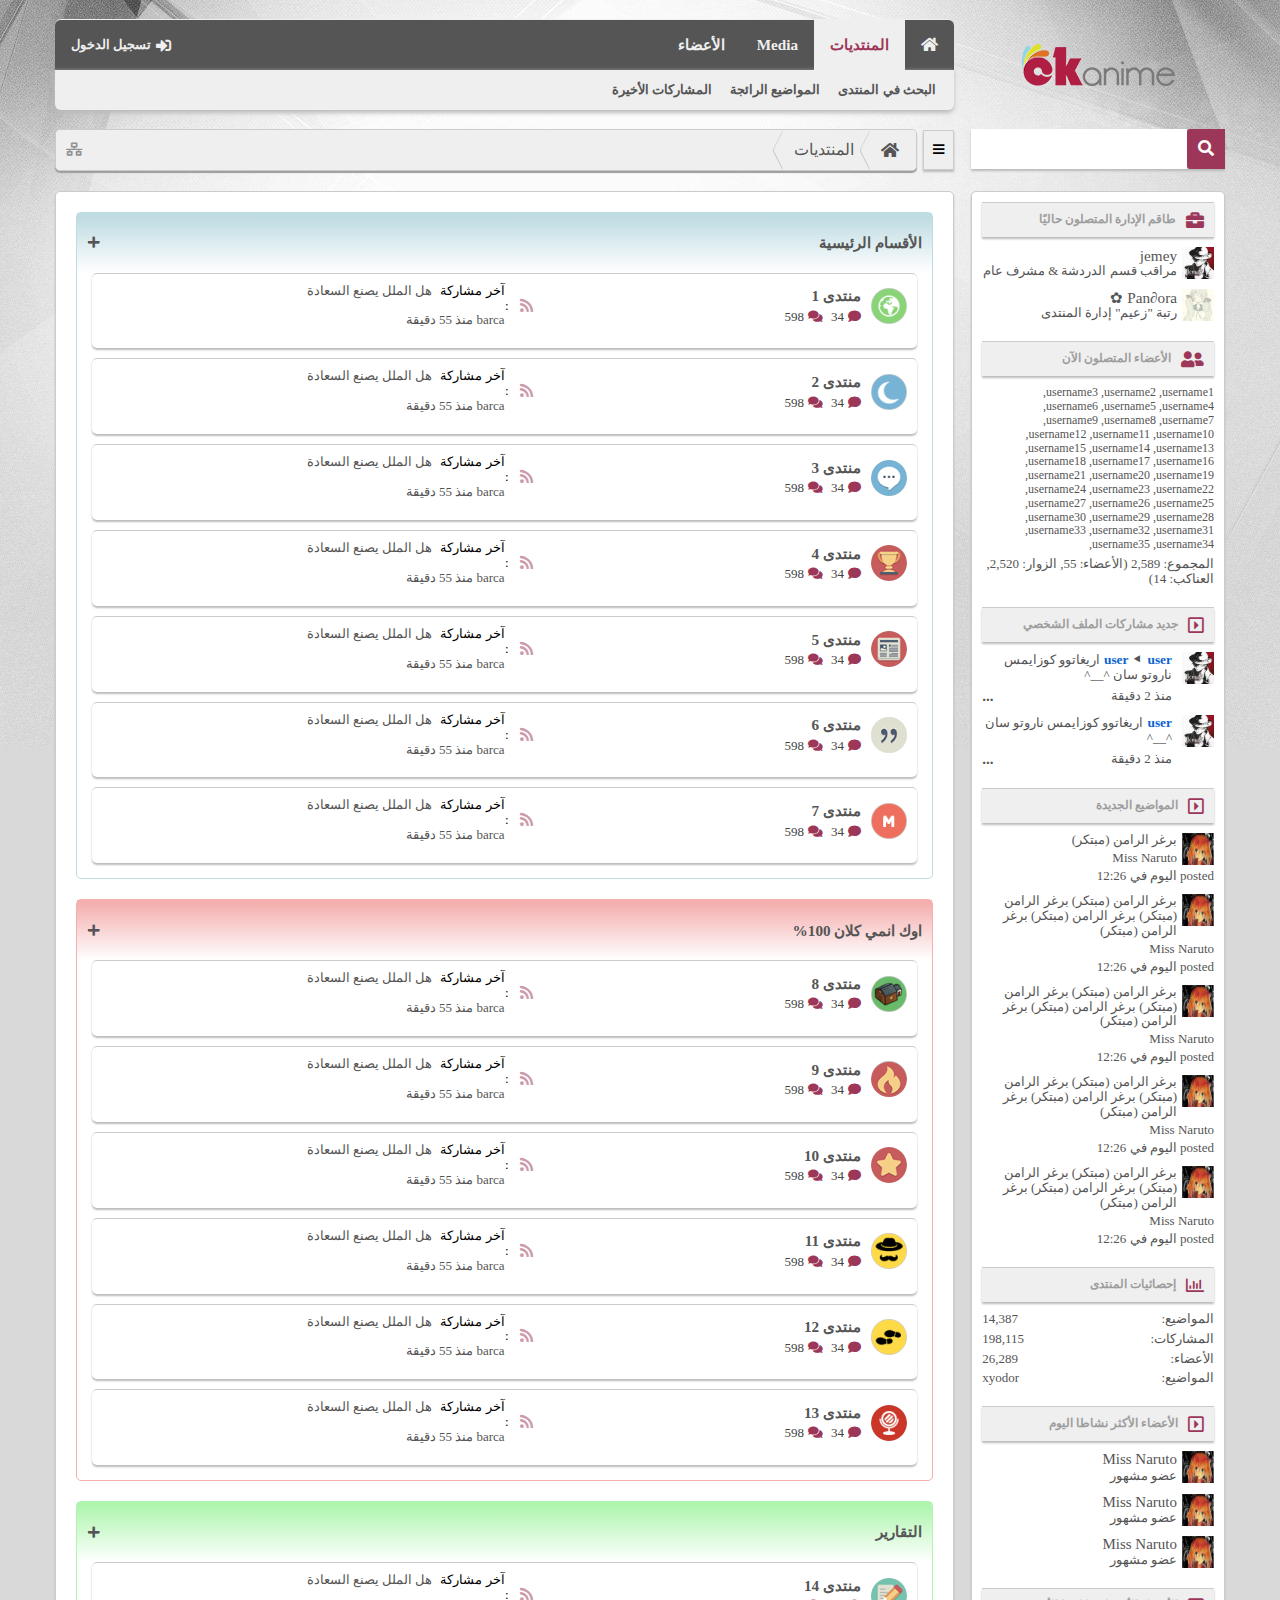
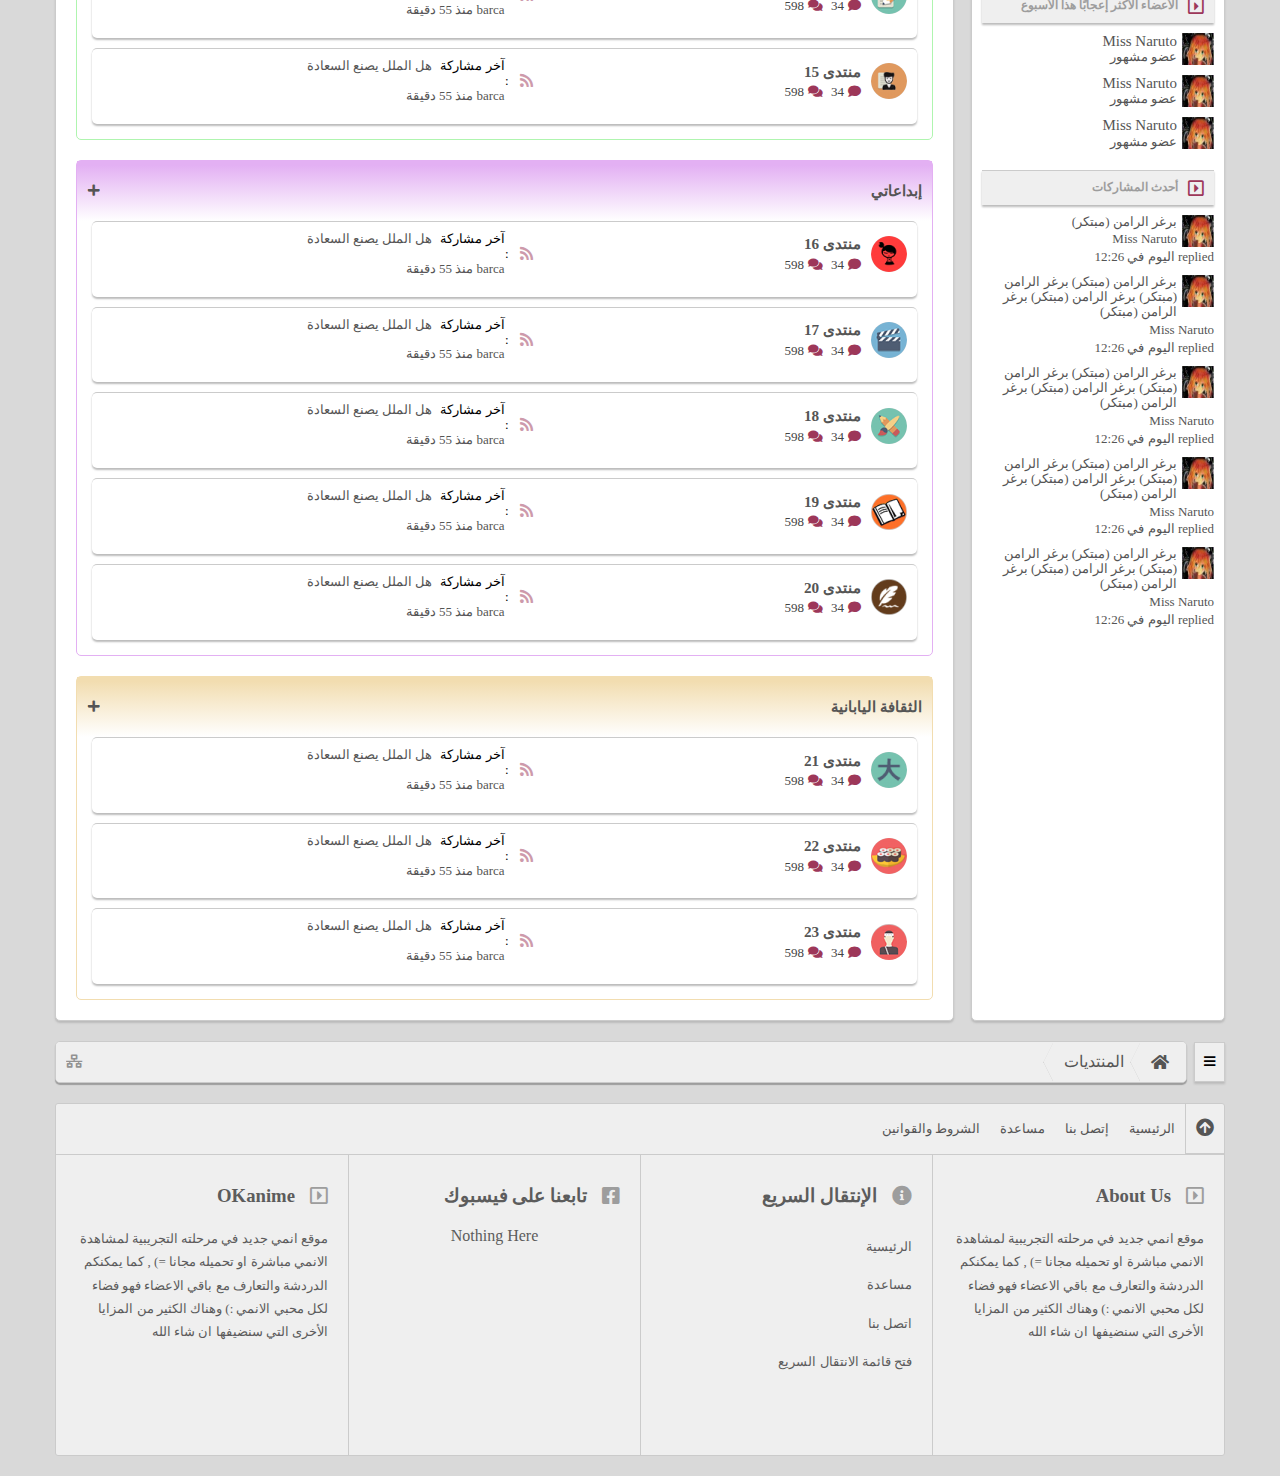
==== commit 4b3951a7: "layout edit" ====
--- a/okanime.html
+++ b/okanime.html
@@ -1,994 +1,3 @@
-<!DOCTYPE html>
-<html lang="en">
-  <head>
-    <meta charset="UTF-8">
-    <meta http-equiv="X-UA-Compatible" content="IE=edge">
-    <meta name="viewport" content="width=device-width, initial-scale=1.0">
-    <link rel="stylesheet" href="css/shared/normalize.css">
-    <link rel="stylesheet" href="css/shared/all.css">
-    <link rel="stylesheet" href="css/okanime/style.css">
-    <title>Home</title>
-  </head>
-  <body>
-    <div class="header"> 
-      <div class="container">
-        <div class="top">
-          <div class="logo"><img src="images/okanime/Logo.png" alt="OKANIME"></div>
-          <div class="spacer"></div>
-          <div class="menues"> 
-            <div class="head"><a class="tab" href="#">
-                <div class="content"><i class="fas fa-home"></i>
-                </div></a><a class="tab active" href="#">
-                <div class="content"><span>المنتديات</span>
-                </div></a><a class="tab" href="#">
-                <div class="content"><span>Media</span>
-                </div></a><a class="tab" href="#">
-                <div class="content"><span>الأعضاء</span>
-                </div></a><a class="tab" href="#">
-                <div class="content"><span>تسجيل الدخول</span><i class="fas fa-sign-in-alt"></i>
-                </div></a>
-            </div>
-            <div class="nav">
-              <div class="list"> <a class="link" href="#">البحث في المنتدى   </a><a class="link" href="#">المواضيع الرائجة   </a><a class="link" href="#">المشاركات الأخيرة   </a>
-              </div>
-            </div>
-          </div>
-        </div>
-        <div class="bottom">
-          <div class="search_bar"> 
-            <div class="items"> 
-              <button type="submit"><i class="fas fa-search"></i></button>
-              <input type="text" name="search">
-            </div>
-          </div>
-          <div class="spacer"> </div>
-          <div class="site_tree">
-            <div class="breadcrumb-items">
-              <div class="bars_btn">
-                <button> <i class="fas fa-bars"> </i></button>
-              </div>
-              <div class="arrow_menu">
-                <div class="breadcrumb">
-                  <div class="hol"><a class="item" href="#">
-                      <div class="block"><i class="fas fa-home"></i>
-                      </div>
-                      <div class="arrow"><span></span><span></span></div></a><a class="item" href="#">
-                      <div class="block"><span>المنتديات</span>
-                      </div>
-                      <div class="arrow"><span></span><span></span></div></a>
-                  </div>
-                  <div class="aside"> <a href="#"><i class="fas fa-network-wired"></i></a></div>
-                </div>
-              </div>
-            </div>
-          </div>
-        </div>
-      </div>
-    </div>
-    <div class="page">
-      <div class="container">
-        <div class="sections">
-          <aside class="sidebar">
-            <div class="panel"> 
-                          <header> <i class="fas fa-briefcase"></i>
-                            <h3>طاقم الإدارة المتصلون حاليًا</h3>
-                          </header>
-              <section class="side-content">
-                <div class="side_user"> 
-                  <div class="pfp"> <img src="./images/okanime/avatars/Jemey.jpg" alt="user pic"></div>
-                  <div class="user_info"> 
-                    <h3>jemey</h3><span>مراقب قسم الدردشة &amp; مشرف عام</span>
-                  </div>
-                </div>
-                <div class="side_user"> 
-                  <div class="pfp"> <img src="./images/okanime/avatars/Pan∂ora ✿.jpg" alt="user pic"></div>
-                  <div class="user_info"> 
-                    <h3>Pan∂ora ✿</h3><span>رتبة &quot;زعيم&quot; إدارة المنتدى</span>
-                  </div>
-                </div>
-              </section>
-            </div>
-            <div class="panel">
-                          <header> <i class="fas fa-user-friends"></i>
-                            <h3>الأعضاء المتصلون الآن</h3>
-                          </header>
-              <section class="side-content">
-                <div class="users_status">
-                  <div class="names"> <a href="#username1">username1, </a><a href="#username2">username2, </a><a href="#username3">username3, </a><a href="#username4">username4, </a><a href="#username5">username5, </a><a href="#username6">username6, </a><a href="#username7">username7, </a><a href="#username8">username8, </a><a href="#username9">username9, </a><a href="#username10">username10, </a><a href="#username11">username11, </a><a href="#username12">username12, </a><a href="#username13">username13, </a><a href="#username14">username14, </a><a href="#username15">username15, </a><a href="#username16">username16, </a><a href="#username17">username17, </a><a href="#username18">username18, </a><a href="#username19">username19, </a><a href="#username20">username20, </a><a href="#username21">username21, </a><a href="#username22">username22, </a><a href="#username23">username23, </a><a href="#username24">username24, </a><a href="#username25">username25, </a><a href="#username26">username26, </a><a href="#username27">username27, </a><a href="#username28">username28, </a><a href="#username29">username29, </a><a href="#username30">username30, </a><a href="#username31">username31, </a><a href="#username32">username32, </a><a href="#username33">username33, </a><a href="#username34">username34, </a><a href="#username35">username35, </a>
-                  </div>
-                  <div class="status"> 
-                    <p> المجموع: 2,589 (الأعضاء: 55, الزوار: 2,520, العناكب: 14) </p>
-                  </div>
-                </div>
-              </section>
-            </div>
-            <div class="panel">
-                          <header> <i class="far fa-caret-square-right"></i>
-                            <h3>جديد مشاركات الملف الشخصي</h3>
-                          </header>
-              <section class="side-content">
-                <div class="profile_message"> 
-                  <div class="pic_side"> <img src="./images/okanime/avatars/jemey.jpg" alt="alt"></div>
-                  <div class="content_side">
-                    <div class="message"> 
-                      <p> <span class="user"><a href="#">user</a><span>⯇</span><a href="#">user</a></span>اريغاتوو كوزايمس ناروتو سان ^__^
-                        
-                      </p>
-                    </div>
-                    <div class="more"><span>منذ 2 دقيقة</span><span>...</span></div>
-                  </div>
-                </div>
-                <div class="profile_message"> 
-                  <div class="pic_side"> <img src="./images/okanime/avatars/jemey.jpg" alt="alt"></div>
-                  <div class="content_side">
-                    <div class="message"> 
-                      <p> <span class="user"><a href="#">user</a></span>اريغاتوو كوزايمس ناروتو سان ^__^
-                        
-                      </p>
-                    </div>
-                    <div class="more"><span>منذ 2 دقيقة</span><span>...</span></div>
-                  </div>
-                </div>
-              </section>
-            </div>
-            <div class="panel">
-                          <header> <i class="far fa-caret-square-right"></i>
-                            <h3>المواضيع الجديدة</h3>
-                          </header>
-              <section class="side-content">
-                <div class="subjects">
-                  <div class="subject">
-                    <div class="basic"> 
-                      <div class="uimage"> <img src="./images/okanime/avatars/Miss%20Naruto.jpg" alt="alt"/></div>
-                      <div class="subinfo"><a href="#title1">برغر الرامن (مبتكر) </a><a href="#user1">Miss Naruto</a>
-                      </div>
-                    </div>
-                    <div class="datetime"> <span>posted</span><span>اليوم في 12:26</span></div>
-                  </div>
-                  <div class="subject">
-                    <div class="basic"> 
-                      <div class="uimage"> <img src="./images/okanime/avatars/Miss%20Naruto.jpg" alt="alt"/></div>
-                      <div class="subinfo"><a href="#title2">برغر الرامن (مبتكر) برغر الرامن (مبتكر) برغر الرامن (مبتكر) برغر الرامن (مبتكر) </a><a href="#user2">Miss Naruto</a>
-                      </div>
-                    </div>
-                    <div class="datetime"> <span>posted</span><span>اليوم في 12:26</span></div>
-                  </div>
-                  <div class="subject">
-                    <div class="basic"> 
-                      <div class="uimage"> <img src="./images/okanime/avatars/Miss%20Naruto.jpg" alt="alt"/></div>
-                      <div class="subinfo"><a href="#title3">برغر الرامن (مبتكر) برغر الرامن (مبتكر) برغر الرامن (مبتكر) برغر الرامن (مبتكر) </a><a href="#user3">Miss Naruto</a>
-                      </div>
-                    </div>
-                    <div class="datetime"> <span>posted</span><span>اليوم في 12:26</span></div>
-                  </div>
-                  <div class="subject">
-                    <div class="basic"> 
-                      <div class="uimage"> <img src="./images/okanime/avatars/Miss%20Naruto.jpg" alt="alt"/></div>
-                      <div class="subinfo"><a href="#title4">برغر الرامن (مبتكر) برغر الرامن (مبتكر) برغر الرامن (مبتكر) برغر الرامن (مبتكر) </a><a href="#user4">Miss Naruto</a>
-                      </div>
-                    </div>
-                    <div class="datetime"> <span>posted</span><span>اليوم في 12:26</span></div>
-                  </div>
-                  <div class="subject">
-                    <div class="basic"> 
-                      <div class="uimage"> <img src="./images/okanime/avatars/Miss%20Naruto.jpg" alt="alt"/></div>
-                      <div class="subinfo"><a href="#title5">برغر الرامن (مبتكر) برغر الرامن (مبتكر) برغر الرامن (مبتكر) برغر الرامن (مبتكر) </a><a href="#user5">Miss Naruto</a>
-                      </div>
-                    </div>
-                    <div class="datetime"> <span>posted</span><span>اليوم في 12:26</span></div>
-                  </div>
-                </div>
-              </section>
-            </div>
-            <div class="panel">
-                          <header> <i class="far fa-chart-bar"></i>
-                            <h3>إحصائيات المنتدى</h3>
-                          </header>
-              <section class="side-content">
-                <div class="statistics">
-                  <div class="in-col"> <span>المواضيع</span><span>14,387</span></div>
-                  <div class="in-col"> <span>المشاركات</span><span>198,115</span></div>
-                  <div class="in-col"> <span>الأعضاء</span><span>26,289</span></div>
-                  <div class="in-col"> <span>المواضيع</span><span>xyodor</span></div>
-                </div>
-              </section>
-            </div>
-            <div class="panel">
-                          <header> <i class="far fa-caret-square-right"></i>
-                            <h3>الأعضاء الأكثر نشاطا اليوم</h3>
-                          </header>
-              <section class="side-content">
-                <div class="users-sec"> 
-                  <div class="user"> <a class="uimage" href="#uimage1"><img src="./images/okanime/avatars/Miss%20Naruto.jpg" alt="alt"/></a><a class="uname" href="#uname1">Miss Naruto</a><a class="utitle">عضو مشهور</a></div>
-                  <div class="user"> <a class="uimage" href="#uimage2"><img src="./images/okanime/avatars/Miss%20Naruto.jpg" alt="alt"/></a><a class="uname" href="#uname2">Miss Naruto</a><a class="utitle">عضو مشهور</a></div>
-                  <div class="user"> <a class="uimage" href="#uimage3"><img src="./images/okanime/avatars/Miss%20Naruto.jpg" alt="alt"/></a><a class="uname" href="#uname3">Miss Naruto</a><a class="utitle">عضو مشهور</a></div>
-                </div>
-              </section>
-            </div>
-            <div class="panel">
-                          <header> <i class="far fa-caret-square-right"></i>
-                            <h3>الأعضاء الأكثر إعجابًا هذا الأسبوع</h3>
-                          </header>
-              <section class="side-content">
-                <div class="users-sec"> 
-                  <div class="user"> <a class="uimage" href="#uimage1"><img src="./images/okanime/avatars/Miss%20Naruto.jpg" alt="alt"/></a><a class="uname" href="#uname1">Miss Naruto</a><a class="utitle">عضو مشهور</a></div>
-                  <div class="user"> <a class="uimage" href="#uimage2"><img src="./images/okanime/avatars/Miss%20Naruto.jpg" alt="alt"/></a><a class="uname" href="#uname2">Miss Naruto</a><a class="utitle">عضو مشهور</a></div>
-                  <div class="user"> <a class="uimage" href="#uimage3"><img src="./images/okanime/avatars/Miss%20Naruto.jpg" alt="alt"/></a><a class="uname" href="#uname3">Miss Naruto</a><a class="utitle">عضو مشهور</a></div>
-                </div>
-              </section>
-            </div>
-            <div class="panel">
-                          <header> <i class="far fa-caret-square-right"></i>
-                            <h3>أحدث المشاركات</h3>
-                          </header>
-              <section class="side-content">
-                <div class="subjects">
-                  <div class="subject">
-                    <div class="basic"> 
-                      <div class="uimage"> <img src="./images/okanime/avatars/Miss%20Naruto.jpg" alt="alt"/></div>
-                      <div class="subinfo"><a href="#title1">برغر الرامن (مبتكر) </a><a href="#user1">Miss Naruto</a>
-                      </div>
-                    </div>
-                    <div class="datetime"> <span>replied</span><span>اليوم في 12:26</span></div>
-                  </div>
-                  <div class="subject">
-                    <div class="basic"> 
-                      <div class="uimage"> <img src="./images/okanime/avatars/Miss%20Naruto.jpg" alt="alt"/></div>
-                      <div class="subinfo"><a href="#title2">برغر الرامن (مبتكر) برغر الرامن (مبتكر) برغر الرامن (مبتكر) برغر الرامن (مبتكر) </a><a href="#user2">Miss Naruto</a>
-                      </div>
-                    </div>
-                    <div class="datetime"> <span>replied</span><span>اليوم في 12:26</span></div>
-                  </div>
-                  <div class="subject">
-                    <div class="basic"> 
-                      <div class="uimage"> <img src="./images/okanime/avatars/Miss%20Naruto.jpg" alt="alt"/></div>
-                      <div class="subinfo"><a href="#title3">برغر الرامن (مبتكر) برغر الرامن (مبتكر) برغر الرامن (مبتكر) برغر الرامن (مبتكر) </a><a href="#user3">Miss Naruto</a>
-                      </div>
-                    </div>
-                    <div class="datetime"> <span>replied</span><span>اليوم في 12:26</span></div>
-                  </div>
-                  <div class="subject">
-                    <div class="basic"> 
-                      <div class="uimage"> <img src="./images/okanime/avatars/Miss%20Naruto.jpg" alt="alt"/></div>
-                      <div class="subinfo"><a href="#title4">برغر الرامن (مبتكر) برغر الرامن (مبتكر) برغر الرامن (مبتكر) برغر الرامن (مبتكر) </a><a href="#user4">Miss Naruto</a>
-                      </div>
-                    </div>
-                    <div class="datetime"> <span>replied</span><span>اليوم في 12:26</span></div>
-                  </div>
-                  <div class="subject">
-                    <div class="basic"> 
-                      <div class="uimage"> <img src="./images/okanime/avatars/Miss%20Naruto.jpg" alt="alt"/></div>
-                      <div class="subinfo"><a href="#title5">برغر الرامن (مبتكر) برغر الرامن (مبتكر) برغر الرامن (مبتكر) برغر الرامن (مبتكر) </a><a href="#user5">Miss Naruto</a>
-                      </div>
-                    </div>
-                    <div class="datetime"> <span>replied</span><span>اليوم في 12:26</span></div>
-                  </div>
-                </div>
-              </section>
-            </div>
-          </aside>
-          <div class="spacer"></div>
-          <div class="content">
-            <div class="forums_section head-1">
-              <header>
-                <h3 class="section_title">الأقسام الرئيسية</h3><span> <i class="fas fa-plus"></i><i class="fas fa-minus"></i></span>
-              </header>
-              <section class="section">
-                <div class="items">
-                  <div class="forum public">
-                    <div class="basic">
-                      <div class="info_section">
-                        <div class="icon icon-1"></div>
-                        <div class="data"> 
-                          <div class="maintitle">
-                            <h3><a class="forum_link" href="#">منتدى 1</a></h3>
-                          </div>
-                          <div class="forumdata">
-                            <div class="status">
-                              <div class="nums"> <i class="fas fa-comment"></i><span>34</span></div>
-                              <div class="nums"> <i class="fas fa-comments"></i><span>598</span></div>
-                            </div>
-                          </div>
-                        </div>
-                      </div>
-                      <div class="share"><a class="forum_link" href="#">
-                          <li class="fas fa-rss"></li></a></div>
-                    </div>
-                    <div class="shortinfo"> 
-                      <div class="lastadedd"><span>آخر مشاركة </span>
-                        <p><a class="forum_link" href="#">هل الملل يصنع السعادة</a></p>
-                      </div>
-                      <div class="user"><span><a class="forum_link" href="#">barca </a></span><span><a class="forum_link" href="#">منذ 55 دقيقة</a></span></div>
-                    </div>
-                  </div>
-                  <div class="forum public">
-                    <div class="basic">
-                      <div class="info_section">
-                        <div class="icon icon-2"></div>
-                        <div class="data"> 
-                          <div class="maintitle">
-                            <h3><a class="forum_link" href="#">منتدى 2</a></h3>
-                          </div>
-                          <div class="forumdata">
-                            <div class="status">
-                              <div class="nums"> <i class="fas fa-comment"></i><span>34</span></div>
-                              <div class="nums"> <i class="fas fa-comments"></i><span>598</span></div>
-                            </div>
-                          </div>
-                        </div>
-                      </div>
-                      <div class="share"><a class="forum_link" href="#">
-                          <li class="fas fa-rss"></li></a></div>
-                    </div>
-                    <div class="shortinfo"> 
-                      <div class="lastadedd"><span>آخر مشاركة </span>
-                        <p><a class="forum_link" href="#">هل الملل يصنع السعادة</a></p>
-                      </div>
-                      <div class="user"><span><a class="forum_link" href="#">barca </a></span><span><a class="forum_link" href="#">منذ 55 دقيقة</a></span></div>
-                    </div>
-                  </div>
-                  <div class="forum public">
-                    <div class="basic">
-                      <div class="info_section">
-                        <div class="icon icon-3"></div>
-                        <div class="data"> 
-                          <div class="maintitle">
-                            <h3><a class="forum_link" href="#">منتدى 3</a></h3>
-                          </div>
-                          <div class="forumdata">
-                            <div class="status">
-                              <div class="nums"> <i class="fas fa-comment"></i><span>34</span></div>
-                              <div class="nums"> <i class="fas fa-comments"></i><span>598</span></div>
-                            </div>
-                          </div>
-                        </div>
-                      </div>
-                      <div class="share"><a class="forum_link" href="#">
-                          <li class="fas fa-rss"></li></a></div>
-                    </div>
-                    <div class="shortinfo"> 
-                      <div class="lastadedd"><span>آخر مشاركة </span>
-                        <p><a class="forum_link" href="#">هل الملل يصنع السعادة</a></p>
-                      </div>
-                      <div class="user"><span><a class="forum_link" href="#">barca </a></span><span><a class="forum_link" href="#">منذ 55 دقيقة</a></span></div>
-                    </div>
-                  </div>
-                  <div class="forum public">
-                    <div class="basic">
-                      <div class="info_section">
-                        <div class="icon icon-4"></div>
-                        <div class="data"> 
-                          <div class="maintitle">
-                            <h3><a class="forum_link" href="#">منتدى 4</a></h3>
-                          </div>
-                          <div class="forumdata">
-                            <div class="status">
-                              <div class="nums"> <i class="fas fa-comment"></i><span>34</span></div>
-                              <div class="nums"> <i class="fas fa-comments"></i><span>598</span></div>
-                            </div>
-                          </div>
-                        </div>
-                      </div>
-                      <div class="share"><a class="forum_link" href="#">
-                          <li class="fas fa-rss"></li></a></div>
-                    </div>
-                    <div class="shortinfo"> 
-                      <div class="lastadedd"><span>آخر مشاركة </span>
-                        <p><a class="forum_link" href="#">هل الملل يصنع السعادة</a></p>
-                      </div>
-                      <div class="user"><span><a class="forum_link" href="#">barca </a></span><span><a class="forum_link" href="#">منذ 55 دقيقة</a></span></div>
-                    </div>
-                  </div>
-                  <div class="forum public">
-                    <div class="basic">
-                      <div class="info_section">
-                        <div class="icon icon-5"></div>
-                        <div class="data"> 
-                          <div class="maintitle">
-                            <h3><a class="forum_link" href="#">منتدى 5</a></h3>
-                          </div>
-                          <div class="forumdata">
-                            <div class="status">
-                              <div class="nums"> <i class="fas fa-comment"></i><span>34</span></div>
-                              <div class="nums"> <i class="fas fa-comments"></i><span>598</span></div>
-                            </div>
-                          </div>
-                        </div>
-                      </div>
-                      <div class="share"><a class="forum_link" href="#">
-                          <li class="fas fa-rss"></li></a></div>
-                    </div>
-                    <div class="shortinfo"> 
-                      <div class="lastadedd"><span>آخر مشاركة </span>
-                        <p><a class="forum_link" href="#">هل الملل يصنع السعادة</a></p>
-                      </div>
-                      <div class="user"><span><a class="forum_link" href="#">barca </a></span><span><a class="forum_link" href="#">منذ 55 دقيقة</a></span></div>
-                    </div>
-                  </div>
-                  <div class="forum public">
-                    <div class="basic">
-                      <div class="info_section">
-                        <div class="icon icon-6"></div>
-                        <div class="data"> 
-                          <div class="maintitle">
-                            <h3><a class="forum_link" href="#">منتدى 6</a></h3>
-                          </div>
-                          <div class="forumdata">
-                            <div class="status">
-                              <div class="nums"> <i class="fas fa-comment"></i><span>34</span></div>
-                              <div class="nums"> <i class="fas fa-comments"></i><span>598</span></div>
-                            </div>
-                          </div>
-                        </div>
-                      </div>
-                      <div class="share"><a class="forum_link" href="#">
-                          <li class="fas fa-rss"></li></a></div>
-                    </div>
-                    <div class="shortinfo"> 
-                      <div class="lastadedd"><span>آخر مشاركة </span>
-                        <p><a class="forum_link" href="#">هل الملل يصنع السعادة</a></p>
-                      </div>
-                      <div class="user"><span><a class="forum_link" href="#">barca </a></span><span><a class="forum_link" href="#">منذ 55 دقيقة</a></span></div>
-                    </div>
-                  </div>
-                  <div class="forum public">
-                    <div class="basic">
-                      <div class="info_section">
-                        <div class="icon icon-7"></div>
-                        <div class="data"> 
-                          <div class="maintitle">
-                            <h3><a class="forum_link" href="#">منتدى 7</a></h3>
-                          </div>
-                          <div class="forumdata">
-                            <div class="status">
-                              <div class="nums"> <i class="fas fa-comment"></i><span>34</span></div>
-                              <div class="nums"> <i class="fas fa-comments"></i><span>598</span></div>
-                            </div>
-                          </div>
-                        </div>
-                      </div>
-                      <div class="share"><a class="forum_link" href="#">
-                          <li class="fas fa-rss"></li></a></div>
-                    </div>
-                    <div class="shortinfo"> 
-                      <div class="lastadedd"><span>آخر مشاركة </span>
-                        <p><a class="forum_link" href="#">هل الملل يصنع السعادة</a></p>
-                      </div>
-                      <div class="user"><span><a class="forum_link" href="#">barca </a></span><span><a class="forum_link" href="#">منذ 55 دقيقة</a></span></div>
-                    </div>
-                  </div>
-                </div>
-              </section>
-            </div>
-            <div class="forums_section head-2">
-              <header>
-                <h3 class="section_title">اوك انمي كلان 100%</h3><span> <i class="fas fa-plus"></i><i class="fas fa-minus"></i></span>
-              </header>
-              <section class="section">
-                <div class="items">
-                  <div class="forum public">
-                    <div class="basic">
-                      <div class="info_section">
-                        <div class="icon icon-8"></div>
-                        <div class="data"> 
-                          <div class="maintitle">
-                            <h3><a class="forum_link" href="#">منتدى 8</a></h3>
-                          </div>
-                          <div class="forumdata">
-                            <div class="status">
-                              <div class="nums"> <i class="fas fa-comment"></i><span>34</span></div>
-                              <div class="nums"> <i class="fas fa-comments"></i><span>598</span></div>
-                            </div>
-                          </div>
-                        </div>
-                      </div>
-                      <div class="share"><a class="forum_link" href="#">
-                          <li class="fas fa-rss"></li></a></div>
-                    </div>
-                    <div class="shortinfo"> 
-                      <div class="lastadedd"><span>آخر مشاركة </span>
-                        <p><a class="forum_link" href="#">هل الملل يصنع السعادة</a></p>
-                      </div>
-                      <div class="user"><span><a class="forum_link" href="#">barca </a></span><span><a class="forum_link" href="#">منذ 55 دقيقة</a></span></div>
-                    </div>
-                  </div>
-                  <div class="forum public">
-                    <div class="basic">
-                      <div class="info_section">
-                        <div class="icon icon-9"></div>
-                        <div class="data"> 
-                          <div class="maintitle">
-                            <h3><a class="forum_link" href="#">منتدى 9</a></h3>
-                          </div>
-                          <div class="forumdata">
-                            <div class="status">
-                              <div class="nums"> <i class="fas fa-comment"></i><span>34</span></div>
-                              <div class="nums"> <i class="fas fa-comments"></i><span>598</span></div>
-                            </div>
-                          </div>
-                        </div>
-                      </div>
-                      <div class="share"><a class="forum_link" href="#">
-                          <li class="fas fa-rss"></li></a></div>
-                    </div>
-                    <div class="shortinfo"> 
-                      <div class="lastadedd"><span>آخر مشاركة </span>
-                        <p><a class="forum_link" href="#">هل الملل يصنع السعادة</a></p>
-                      </div>
-                      <div class="user"><span><a class="forum_link" href="#">barca </a></span><span><a class="forum_link" href="#">منذ 55 دقيقة</a></span></div>
-                    </div>
-                  </div>
-                  <div class="forum public">
-                    <div class="basic">
-                      <div class="info_section">
-                        <div class="icon icon-10"></div>
-                        <div class="data"> 
-                          <div class="maintitle">
-                            <h3><a class="forum_link" href="#">منتدى 10</a></h3>
-                          </div>
-                          <div class="forumdata">
-                            <div class="status">
-                              <div class="nums"> <i class="fas fa-comment"></i><span>34</span></div>
-                              <div class="nums"> <i class="fas fa-comments"></i><span>598</span></div>
-                            </div>
-                          </div>
-                        </div>
-                      </div>
-                      <div class="share"><a class="forum_link" href="#">
-                          <li class="fas fa-rss"></li></a></div>
-                    </div>
-                    <div class="shortinfo"> 
-                      <div class="lastadedd"><span>آخر مشاركة </span>
-                        <p><a class="forum_link" href="#">هل الملل يصنع السعادة</a></p>
-                      </div>
-                      <div class="user"><span><a class="forum_link" href="#">barca </a></span><span><a class="forum_link" href="#">منذ 55 دقيقة</a></span></div>
-                    </div>
-                  </div>
-                  <div class="forum public">
-                    <div class="basic">
-                      <div class="info_section">
-                        <div class="icon icon-11"></div>
-                        <div class="data"> 
-                          <div class="maintitle">
-                            <h3><a class="forum_link" href="#">منتدى 11</a></h3>
-                          </div>
-                          <div class="forumdata">
-                            <div class="status">
-                              <div class="nums"> <i class="fas fa-comment"></i><span>34</span></div>
-                              <div class="nums"> <i class="fas fa-comments"></i><span>598</span></div>
-                            </div>
-                          </div>
-                        </div>
-                      </div>
-                      <div class="share"><a class="forum_link" href="#">
-                          <li class="fas fa-rss"></li></a></div>
-                    </div>
-                    <div class="shortinfo"> 
-                      <div class="lastadedd"><span>آخر مشاركة </span>
-                        <p><a class="forum_link" href="#">هل الملل يصنع السعادة</a></p>
-                      </div>
-                      <div class="user"><span><a class="forum_link" href="#">barca </a></span><span><a class="forum_link" href="#">منذ 55 دقيقة</a></span></div>
-                    </div>
-                  </div>
-                  <div class="forum public">
-                    <div class="basic">
-                      <div class="info_section">
-                        <div class="icon icon-12"></div>
-                        <div class="data"> 
-                          <div class="maintitle">
-                            <h3><a class="forum_link" href="#">منتدى 12</a></h3>
-                          </div>
-                          <div class="forumdata">
-                            <div class="status">
-                              <div class="nums"> <i class="fas fa-comment"></i><span>34</span></div>
-                              <div class="nums"> <i class="fas fa-comments"></i><span>598</span></div>
-                            </div>
-                          </div>
-                        </div>
-                      </div>
-                      <div class="share"><a class="forum_link" href="#">
-                          <li class="fas fa-rss"></li></a></div>
-                    </div>
-                    <div class="shortinfo"> 
-                      <div class="lastadedd"><span>آخر مشاركة </span>
-                        <p><a class="forum_link" href="#">هل الملل يصنع السعادة</a></p>
-                      </div>
-                      <div class="user"><span><a class="forum_link" href="#">barca </a></span><span><a class="forum_link" href="#">منذ 55 دقيقة</a></span></div>
-                    </div>
-                  </div>
-                  <div class="forum public">
-                    <div class="basic">
-                      <div class="info_section">
-                        <div class="icon icon-13"></div>
-                        <div class="data"> 
-                          <div class="maintitle">
-                            <h3><a class="forum_link" href="#">منتدى 13</a></h3>
-                          </div>
-                          <div class="forumdata">
-                            <div class="status">
-                              <div class="nums"> <i class="fas fa-comment"></i><span>34</span></div>
-                              <div class="nums"> <i class="fas fa-comments"></i><span>598</span></div>
-                            </div>
-                          </div>
-                        </div>
-                      </div>
-                      <div class="share"><a class="forum_link" href="#">
-                          <li class="fas fa-rss"></li></a></div>
-                    </div>
-                    <div class="shortinfo"> 
-                      <div class="lastadedd"><span>آخر مشاركة </span>
-                        <p><a class="forum_link" href="#">هل الملل يصنع السعادة</a></p>
-                      </div>
-                      <div class="user"><span><a class="forum_link" href="#">barca </a></span><span><a class="forum_link" href="#">منذ 55 دقيقة</a></span></div>
-                    </div>
-                  </div>
-                </div>
-              </section>
-            </div>
-            <div class="forums_section head-3">
-              <header>
-                <h3 class="section_title">التقارير</h3><span> <i class="fas fa-plus"></i><i class="fas fa-minus"></i></span>
-              </header>
-              <section class="section">
-                <div class="items">
-                  <div class="forum public">
-                    <div class="basic">
-                      <div class="info_section">
-                        <div class="icon icon-14"></div>
-                        <div class="data"> 
-                          <div class="maintitle">
-                            <h3><a class="forum_link" href="#">منتدى 14</a></h3>
-                          </div>
-                          <div class="forumdata">
-                            <div class="status">
-                              <div class="nums"> <i class="fas fa-comment"></i><span>34</span></div>
-                              <div class="nums"> <i class="fas fa-comments"></i><span>598</span></div>
-                            </div>
-                          </div>
-                        </div>
-                      </div>
-                      <div class="share"><a class="forum_link" href="#">
-                          <li class="fas fa-rss"></li></a></div>
-                    </div>
-                    <div class="shortinfo"> 
-                      <div class="lastadedd"><span>آخر مشاركة </span>
-                        <p><a class="forum_link" href="#">هل الملل يصنع السعادة</a></p>
-                      </div>
-                      <div class="user"><span><a class="forum_link" href="#">barca </a></span><span><a class="forum_link" href="#">منذ 55 دقيقة</a></span></div>
-                    </div>
-                  </div>
-                  <div class="forum public">
-                    <div class="basic">
-                      <div class="info_section">
-                        <div class="icon icon-15"></div>
-                        <div class="data"> 
-                          <div class="maintitle">
-                            <h3><a class="forum_link" href="#">منتدى 15</a></h3>
-                          </div>
-                          <div class="forumdata">
-                            <div class="status">
-                              <div class="nums"> <i class="fas fa-comment"></i><span>34</span></div>
-                              <div class="nums"> <i class="fas fa-comments"></i><span>598</span></div>
-                            </div>
-                          </div>
-                        </div>
-                      </div>
-                      <div class="share"><a class="forum_link" href="#">
-                          <li class="fas fa-rss"></li></a></div>
-                    </div>
-                    <div class="shortinfo"> 
-                      <div class="lastadedd"><span>آخر مشاركة </span>
-                        <p><a class="forum_link" href="#">هل الملل يصنع السعادة</a></p>
-                      </div>
-                      <div class="user"><span><a class="forum_link" href="#">barca </a></span><span><a class="forum_link" href="#">منذ 55 دقيقة</a></span></div>
-                    </div>
-                  </div>
-                </div>
-              </section>
-            </div>
-            <div class="forums_section head-4">
-              <header>
-                <h3 class="section_title">إبداعاتي</h3><span> <i class="fas fa-plus"></i><i class="fas fa-minus"></i></span>
-              </header>
-              <section class="section">
-                <div class="items">
-                  <div class="forum public">
-                    <div class="basic">
-                      <div class="info_section">
-                        <div class="icon icon-16"></div>
-                        <div class="data"> 
-                          <div class="maintitle">
-                            <h3><a class="forum_link" href="#">منتدى 16</a></h3>
-                          </div>
-                          <div class="forumdata">
-                            <div class="status">
-                              <div class="nums"> <i class="fas fa-comment"></i><span>34</span></div>
-                              <div class="nums"> <i class="fas fa-comments"></i><span>598</span></div>
-                            </div>
-                          </div>
-                        </div>
-                      </div>
-                      <div class="share"><a class="forum_link" href="#">
-                          <li class="fas fa-rss"></li></a></div>
-                    </div>
-                    <div class="shortinfo"> 
-                      <div class="lastadedd"><span>آخر مشاركة </span>
-                        <p><a class="forum_link" href="#">هل الملل يصنع السعادة</a></p>
-                      </div>
-                      <div class="user"><span><a class="forum_link" href="#">barca </a></span><span><a class="forum_link" href="#">منذ 55 دقيقة</a></span></div>
-                    </div>
-                  </div>
-                  <div class="forum public">
-                    <div class="basic">
-                      <div class="info_section">
-                        <div class="icon icon-17"></div>
-                        <div class="data"> 
-                          <div class="maintitle">
-                            <h3><a class="forum_link" href="#">منتدى 17</a></h3>
-                          </div>
-                          <div class="forumdata">
-                            <div class="status">
-                              <div class="nums"> <i class="fas fa-comment"></i><span>34</span></div>
-                              <div class="nums"> <i class="fas fa-comments"></i><span>598</span></div>
-                            </div>
-                          </div>
-                        </div>
-                      </div>
-                      <div class="share"><a class="forum_link" href="#">
-                          <li class="fas fa-rss"></li></a></div>
-                    </div>
-                    <div class="shortinfo"> 
-                      <div class="lastadedd"><span>آخر مشاركة </span>
-                        <p><a class="forum_link" href="#">هل الملل يصنع السعادة</a></p>
-                      </div>
-                      <div class="user"><span><a class="forum_link" href="#">barca </a></span><span><a class="forum_link" href="#">منذ 55 دقيقة</a></span></div>
-                    </div>
-                  </div>
-                  <div class="forum public">
-                    <div class="basic">
-                      <div class="info_section">
-                        <div class="icon icon-18"></div>
-                        <div class="data"> 
-                          <div class="maintitle">
-                            <h3><a class="forum_link" href="#">منتدى 18</a></h3>
-                          </div>
-                          <div class="forumdata">
-                            <div class="status">
-                              <div class="nums"> <i class="fas fa-comment"></i><span>34</span></div>
-                              <div class="nums"> <i class="fas fa-comments"></i><span>598</span></div>
-                            </div>
-                          </div>
-                        </div>
-                      </div>
-                      <div class="share"><a class="forum_link" href="#">
-                          <li class="fas fa-rss"></li></a></div>
-                    </div>
-                    <div class="shortinfo"> 
-                      <div class="lastadedd"><span>آخر مشاركة </span>
-                        <p><a class="forum_link" href="#">هل الملل يصنع السعادة</a></p>
-                      </div>
-                      <div class="user"><span><a class="forum_link" href="#">barca </a></span><span><a class="forum_link" href="#">منذ 55 دقيقة</a></span></div>
-                    </div>
-                  </div>
-                  <div class="forum public">
-                    <div class="basic">
-                      <div class="info_section">
-                        <div class="icon icon-19"></div>
-                        <div class="data"> 
-                          <div class="maintitle">
-                            <h3><a class="forum_link" href="#">منتدى 19</a></h3>
-                          </div>
-                          <div class="forumdata">
-                            <div class="status">
-                              <div class="nums"> <i class="fas fa-comment"></i><span>34</span></div>
-                              <div class="nums"> <i class="fas fa-comments"></i><span>598</span></div>
-                            </div>
-                          </div>
-                        </div>
-                      </div>
-                      <div class="share"><a class="forum_link" href="#">
-                          <li class="fas fa-rss"></li></a></div>
-                    </div>
-                    <div class="shortinfo"> 
-                      <div class="lastadedd"><span>آخر مشاركة </span>
-                        <p><a class="forum_link" href="#">هل الملل يصنع السعادة</a></p>
-                      </div>
-                      <div class="user"><span><a class="forum_link" href="#">barca </a></span><span><a class="forum_link" href="#">منذ 55 دقيقة</a></span></div>
-                    </div>
-                  </div>
-                  <div class="forum public">
-                    <div class="basic">
-                      <div class="info_section">
-                        <div class="icon icon-20"></div>
-                        <div class="data"> 
-                          <div class="maintitle">
-                            <h3><a class="forum_link" href="#">منتدى 20</a></h3>
-                          </div>
-                          <div class="forumdata">
-                            <div class="status">
-                              <div class="nums"> <i class="fas fa-comment"></i><span>34</span></div>
-                              <div class="nums"> <i class="fas fa-comments"></i><span>598</span></div>
-                            </div>
-                          </div>
-                        </div>
-                      </div>
-                      <div class="share"><a class="forum_link" href="#">
-                          <li class="fas fa-rss"></li></a></div>
-                    </div>
-                    <div class="shortinfo"> 
-                      <div class="lastadedd"><span>آخر مشاركة </span>
-                        <p><a class="forum_link" href="#">هل الملل يصنع السعادة</a></p>
-                      </div>
-                      <div class="user"><span><a class="forum_link" href="#">barca </a></span><span><a class="forum_link" href="#">منذ 55 دقيقة</a></span></div>
-                    </div>
-                  </div>
-                </div>
-              </section>
-            </div>
-            <div class="forums_section head-5">
-              <header>
-                <h3 class="section_title">الثقافة اليابانية</h3><span> <i class="fas fa-plus"></i><i class="fas fa-minus"></i></span>
-              </header>
-              <section class="section">
-                <div class="items">
-                  <div class="forum public">
-                    <div class="basic">
-                      <div class="info_section">
-                        <div class="icon icon-21"></div>
-                        <div class="data"> 
-                          <div class="maintitle">
-                            <h3><a class="forum_link" href="#">منتدى 21</a></h3>
-                          </div>
-                          <div class="forumdata">
-                            <div class="status">
-                              <div class="nums"> <i class="fas fa-comment"></i><span>34</span></div>
-                              <div class="nums"> <i class="fas fa-comments"></i><span>598</span></div>
-                            </div>
-                          </div>
-                        </div>
-                      </div>
-                      <div class="share"><a class="forum_link" href="#">
-                          <li class="fas fa-rss"></li></a></div>
-                    </div>
-                    <div class="shortinfo"> 
-                      <div class="lastadedd"><span>آخر مشاركة </span>
-                        <p><a class="forum_link" href="#">هل الملل يصنع السعادة</a></p>
-                      </div>
-                      <div class="user"><span><a class="forum_link" href="#">barca </a></span><span><a class="forum_link" href="#">منذ 55 دقيقة</a></span></div>
-                    </div>
-                  </div>
-                  <div class="forum public">
-                    <div class="basic">
-                      <div class="info_section">
-                        <div class="icon icon-22"></div>
-                        <div class="data"> 
-                          <div class="maintitle">
-                            <h3><a class="forum_link" href="#">منتدى 22</a></h3>
-                          </div>
-                          <div class="forumdata">
-                            <div class="status">
-                              <div class="nums"> <i class="fas fa-comment"></i><span>34</span></div>
-                              <div class="nums"> <i class="fas fa-comments"></i><span>598</span></div>
-                            </div>
-                          </div>
-                        </div>
-                      </div>
-                      <div class="share"><a class="forum_link" href="#">
-                          <li class="fas fa-rss"></li></a></div>
-                    </div>
-                    <div class="shortinfo"> 
-                      <div class="lastadedd"><span>آخر مشاركة </span>
-                        <p><a class="forum_link" href="#">هل الملل يصنع السعادة</a></p>
-                      </div>
-                      <div class="user"><span><a class="forum_link" href="#">barca </a></span><span><a class="forum_link" href="#">منذ 55 دقيقة</a></span></div>
-                    </div>
-                  </div>
-                  <div class="forum public">
-                    <div class="basic">
-                      <div class="info_section">
-                        <div class="icon icon-23"></div>
-                        <div class="data"> 
-                          <div class="maintitle">
-                            <h3><a class="forum_link" href="#">منتدى 23</a></h3>
-                          </div>
-                          <div class="forumdata">
-                            <div class="status">
-                              <div class="nums"> <i class="fas fa-comment"></i><span>34</span></div>
-                              <div class="nums"> <i class="fas fa-comments"></i><span>598</span></div>
-                            </div>
-                          </div>
-                        </div>
-                      </div>
-                      <div class="share"><a class="forum_link" href="#">
-                          <li class="fas fa-rss"></li></a></div>
-                    </div>
-                    <div class="shortinfo"> 
-                      <div class="lastadedd"><span>آخر مشاركة </span>
-                        <p><a class="forum_link" href="#">هل الملل يصنع السعادة</a></p>
-                      </div>
-                      <div class="user"><span><a class="forum_link" href="#">barca </a></span><span><a class="forum_link" href="#">منذ 55 دقيقة</a></span></div>
-                    </div>
-                  </div>
-                </div>
-              </section>
-            </div>
-          </div>
-        </div>
-      </div>
-    </div>
-    <div class="footer">
-      <div class="container">
-        <div class="top">
-          <div class="breadcrumb-items">
-            <div class="bars_btn">
-              <button> <i class="fas fa-bars"> </i></button>
-            </div>
-            <div class="arrow_menu">
-              <div class="breadcrumb">
-                <div class="hol"><a class="item" href="#">
-                    <div class="block"><i class="fas fa-home"></i>
-                    </div>
-                    <div class="arrow"><span></span><span></span></div></a><a class="item" href="#">
-                    <div class="block"><span>المنتديات</span>
-                    </div>
-                    <div class="arrow"><span></span><span></span></div></a>
-                </div>
-                <div class="aside"> <a href="#"><i class="fas fa-network-wired"></i></a></div>
-              </div>
-            </div>
-          </div>
-        </div>
-        <div class="bottom"> 
-          <header> 
-            <ul>
-              <li><a href="#"><i class="fas fa-arrow-circle-up"></i></a></li>
-              <li><a href="#">الرئيسية</a></li>
-              <li><a href="#">إتصل بنا</a></li>
-              <li><a href="#">مساعدة</a></li>
-              <li><a href="#">الشروط والقوانين</a></li>
-            </ul>
-          </header>
-          <div class="body"> 
-            <div class="tab"> 
-                  <div class="tab-head"> <i class="far fa-caret-square-right"></i>
-                    <h3>About Us</h3>
-                  </div>
-              <div class="tab-content">
-                <p class="about-p">موقع انمي جديد في مرحلته التجريبية لمشاهدة الانمي مباشرة او تحميله مجانا =) , كما يمكنكم الدردشة والتعارف مع باقي الاعضاء فهو فضاء لكل محبي الانمي :) وهناك الكثير من المزايا الأخرى التي سنضيفها ان شاء الله</p>
-              </div>
-            </div>
-            <div class="tab"> 
-                  <div class="tab-head"> <i class="fas fa-info-circle"></i>
-                    <h3>الإنتقال السريع</h3>
-                  </div>
-              <div class="tab-content">
-                <ul class="short-links">
-                  <li><a href="#">الرئيسية</a></li>
-                  <li><a href="#">مساعدة</a></li>
-                  <li><a href="#">اتصل بنا</a></li>
-                  <li><a href="#">فتح قائمة الانتقال السريع</a></li>
-                </ul>
-              </div>
-            </div>
-            <div class="tab"> 
-                  <div class="tab-head"> <i class="fab fa-facebook-square"></i>
-                    <h3>تابعنا على فيسبوك</h3>
-                  </div>
-              <div class="tab-content">
-                <p style="text-align: center">Nothing Here</p>
-              </div>
-            </div>
-            <div class="tab"> 
-                  <div class="tab-head"> <i class="far fa-caret-square-right"></i>
-                    <h3>OKanime</h3>
-                  </div>
-              <div class="tab-content">
-                <p class="about-p">موقع انمي جديد في مرحلته التجريبية لمشاهدة الانمي مباشرة او تحميله مجانا =) , كما يمكنكم الدردشة والتعارف مع باقي الاعضاء فهو فضاء لكل محبي الانمي :) وهناك الكثير من المزايا الأخرى التي سنضيفها ان شاء الله</p>
-              </div>
-            </div>
-          </div>
-        </div>
-      </div>
-    </div>
-  </body>
-</html>+<!DOCTYPE html><html lang="en"><head><meta charset="UTF-8"><meta http-equiv="X-UA-Compatible" content="IE=edge"><meta name="viewport" content="width=device-width, initial-scale=1.0"><link rel="stylesheet" href="css/shared/normalize.css"><link rel="stylesheet" href="css/shared/all.css"><link rel="stylesheet" href="css/okanime/style.css"><title>Home</title></head><body><div class="header"> <div class="container"><div class="top"><div class="logo"><img src="images/okanime/Logo.png" alt="OKANIME"></div><div class="spacer"></div><div class="menues"> <div class="head"><a class="tab" href="#"><div class="content"><i class="fas fa-home"></i></div></a><a class="tab active" href="#"><div class="content"><span>المنتديات</span></div></a><a class="tab" href="#"><div class="content"><span>Media</span></div></a><a class="tab" href="#"><div class="content"><span>الأعضاء</span></div></a><a class="tab" href="#"><div class="content"><span>تسجيل الدخول</span><i class="fas fa-sign-in-alt"></i></div></a></div><div class="nav"><div class="list"> <a class="link" href="#">البحث في المنتدى   </a><a class="link" href="#">المواضيع الرائجة   </a><a class="link" href="#">المشاركات الأخيرة   </a></div></div></div></div><div class="bottom"><div class="search_bar"> <div class="items"> <button type="submit"><i class="fas fa-search"></i></button><input type="text" name="search"></div></div><div class="spacer"> </div><div class="site_tree"><div class="breadcrumb-items"><div class="bars_btn"><button> <i class="fas fa-bars"> </i></button></div><div class="arrow_menu"><div class="breadcrumb"><div class="hol"><a class="item" href="#"><div class="block"><i class="fas fa-home"></i></div><div class="arrow"><span></span><span></span></div></a><a class="item" href="#"><div class="block"><span>المنتديات</span></div><div class="arrow"><span></span><span></span></div></a></div><div class="aside"> <a href="#"><i class="fas fa-network-wired"></i></a></div></div></div></div></div></div></div></div><div class="page"><div class="container"><div class="sections"><aside class="sidebar"><div class="panel"> <header> <i class="fas fa-briefcase"></i><h3>طاقم الإدارة المتصلون حاليًا</h3></header><section class="side-content"><div class="side_user"> <div class="pfp"> <img src="./images/okanime/avatars/Jemey.jpg" alt="user pic"></div><div class="user_info"> <h3>jemey</h3><span>مراقب قسم الدردشة &amp; مشرف عام</span></div></div><div class="side_user"> <div class="pfp"> <img src="./images/okanime/avatars/Pan∂ora ✿.jpg" alt="user pic"></div><div class="user_info"> <h3>Pan∂ora ✿</h3><span>رتبة &quot;زعيم&quot; إدارة المنتدى</span></div></div></section></div><div class="panel"><header> <i class="fas fa-user-friends"></i><h3>الأعضاء المتصلون الآن</h3></header><section class="side-content"><div class="users_status"><div class="names"> <a href="#username1">username1, </a><a href="#username2">username2, </a><a href="#username3">username3, </a><a href="#username4">username4, </a><a href="#username5">username5, </a><a href="#username6">username6, </a><a href="#username7">username7, </a><a href="#username8">username8, </a><a href="#username9">username9, </a><a href="#username10">username10, </a><a href="#username11">username11, </a><a href="#username12">username12, </a><a href="#username13">username13, </a><a href="#username14">username14, </a><a href="#username15">username15, </a><a href="#username16">username16, </a><a href="#username17">username17, </a><a href="#username18">username18, </a><a href="#username19">username19, </a><a href="#username20">username20, </a><a href="#username21">username21, </a><a href="#username22">username22, </a><a href="#username23">username23, </a><a href="#username24">username24, </a><a href="#username25">username25, </a><a href="#username26">username26, </a><a href="#username27">username27, </a><a href="#username28">username28, </a><a href="#username29">username29, </a><a href="#username30">username30, </a><a href="#username31">username31, </a><a href="#username32">username32, </a><a href="#username33">username33, </a><a href="#username34">username34, </a><a href="#username35">username35, </a></div><div class="status"> <p> المجموع: 2,589 (الأعضاء: 55, الزوار: 2,520, العناكب: 14) </p></div></div></section></div><div class="panel"><header> <i class="far fa-caret-square-right"></i><h3>جديد مشاركات الملف الشخصي</h3></header><section class="side-content"><div class="profile_message"> <div class="pic_side"> <img src="./images/okanime/avatars/Jemey.jpg" alt="alt"></div><div class="content_side"><div class="message"> <p> <span class="user"><a href="#">user</a><span>⯇</span><a href="#">user</a></span>اريغاتوو كوزايمس ناروتو سان ^__^
+</p></div><div class="more"><span>منذ 2 دقيقة</span><span>...</span></div></div></div><div class="profile_message"> <div class="pic_side"> <img src="./images/okanime/avatars/Jemey.jpg" alt="alt"></div><div class="content_side"><div class="message"> <p> <span class="user"><a href="#">user</a></span>اريغاتوو كوزايمس ناروتو سان ^__^
+</p></div><div class="more"><span>منذ 2 دقيقة</span><span>...</span></div></div></div></section></div><div class="panel"><header> <i class="far fa-caret-square-right"></i><h3>المواضيع الجديدة</h3></header><section class="side-content"><div class="subjects"><div class="subject"><div class="basic"> <div class="uimage"> <img src="./images/okanime/avatars/Miss%20Naruto.jpg" alt="alt"/></div><div class="subinfo"><a href="#title1">برغر الرامن (مبتكر) </a><a href="#user1">Miss Naruto</a></div></div><div class="datetime"> <span>posted</span><span>اليوم في 12:26</span></div></div><div class="subject"><div class="basic"> <div class="uimage"> <img src="./images/okanime/avatars/Miss%20Naruto.jpg" alt="alt"/></div><div class="subinfo"><a href="#title2">برغر الرامن (مبتكر) برغر الرامن (مبتكر) برغر الرامن (مبتكر) برغر الرامن (مبتكر) </a><a href="#user2">Miss Naruto</a></div></div><div class="datetime"> <span>posted</span><span>اليوم في 12:26</span></div></div><div class="subject"><div class="basic"> <div class="uimage"> <img src="./images/okanime/avatars/Miss%20Naruto.jpg" alt="alt"/></div><div class="subinfo"><a href="#title3">برغر الرامن (مبتكر) برغر الرامن (مبتكر) برغر الرامن (مبتكر) برغر الرامن (مبتكر) </a><a href="#user3">Miss Naruto</a></div></div><div class="datetime"> <span>posted</span><span>اليوم في 12:26</span></div></div><div class="subject"><div class="basic"> <div class="uimage"> <img src="./images/okanime/avatars/Miss%20Naruto.jpg" alt="alt"/></div><div class="subinfo"><a href="#title4">برغر الرامن (مبتكر) برغر الرامن (مبتكر) برغر الرامن (مبتكر) برغر الرامن (مبتكر) </a><a href="#user4">Miss Naruto</a></div></div><div class="datetime"> <span>posted</span><span>اليوم في 12:26</span></div></div><div class="subject"><div class="basic"> <div class="uimage"> <img src="./images/okanime/avatars/Miss%20Naruto.jpg" alt="alt"/></div><div class="subinfo"><a href="#title5">برغر الرامن (مبتكر) برغر الرامن (مبتكر) برغر الرامن (مبتكر) برغر الرامن (مبتكر) </a><a href="#user5">Miss Naruto</a></div></div><div class="datetime"> <span>posted</span><span>اليوم في 12:26</span></div></div></div></section></div><div class="panel"><header> <i class="far fa-chart-bar"></i><h3>إحصائيات المنتدى</h3></header><section class="side-content"><div class="statistics"><div class="in-col"> <span>المواضيع</span><span>14,387</span></div><div class="in-col"> <span>المشاركات</span><span>198,115</span></div><div class="in-col"> <span>الأعضاء</span><span>26,289</span></div><div class="in-col"> <span>المواضيع</span><span>xyodor</span></div></div></section></div><div class="panel"><header> <i class="far fa-caret-square-right"></i><h3>الأعضاء الأكثر نشاطا اليوم</h3></header><section class="side-content"><div class="users-sec"> <div class="user"> <a class="uimage" href="#uimage1"><img src="./images/okanime/avatars/Miss%20Naruto.jpg" alt="alt"/></a><a class="uname" href="#uname1">Miss Naruto</a><a class="utitle">عضو مشهور</a></div><div class="user"> <a class="uimage" href="#uimage2"><img src="./images/okanime/avatars/Miss%20Naruto.jpg" alt="alt"/></a><a class="uname" href="#uname2">Miss Naruto</a><a class="utitle">عضو مشهور</a></div><div class="user"> <a class="uimage" href="#uimage3"><img src="./images/okanime/avatars/Miss%20Naruto.jpg" alt="alt"/></a><a class="uname" href="#uname3">Miss Naruto</a><a class="utitle">عضو مشهور</a></div></div></section></div><div class="panel"><header> <i class="far fa-caret-square-right"></i><h3>الأعضاء الأكثر إعجابًا هذا الأسبوع</h3></header><section class="side-content"><div class="users-sec"> <div class="user"> <a class="uimage" href="#uimage1"><img src="./images/okanime/avatars/Miss%20Naruto.jpg" alt="alt"/></a><a class="uname" href="#uname1">Miss Naruto</a><a class="utitle">عضو مشهور</a></div><div class="user"> <a class="uimage" href="#uimage2"><img src="./images/okanime/avatars/Miss%20Naruto.jpg" alt="alt"/></a><a class="uname" href="#uname2">Miss Naruto</a><a class="utitle">عضو مشهور</a></div><div class="user"> <a class="uimage" href="#uimage3"><img src="./images/okanime/avatars/Miss%20Naruto.jpg" alt="alt"/></a><a class="uname" href="#uname3">Miss Naruto</a><a class="utitle">عضو مشهور</a></div></div></section></div><div class="panel"><header> <i class="far fa-caret-square-right"></i><h3>أحدث المشاركات</h3></header><section class="side-content"><div class="subjects"><div class="subject"><div class="basic"> <div class="uimage"> <img src="./images/okanime/avatars/Miss%20Naruto.jpg" alt="alt"/></div><div class="subinfo"><a href="#title1">برغر الرامن (مبتكر) </a><a href="#user1">Miss Naruto</a></div></div><div class="datetime"> <span>replied</span><span>اليوم في 12:26</span></div></div><div class="subject"><div class="basic"> <div class="uimage"> <img src="./images/okanime/avatars/Miss%20Naruto.jpg" alt="alt"/></div><div class="subinfo"><a href="#title2">برغر الرامن (مبتكر) برغر الرامن (مبتكر) برغر الرامن (مبتكر) برغر الرامن (مبتكر) </a><a href="#user2">Miss Naruto</a></div></div><div class="datetime"> <span>replied</span><span>اليوم في 12:26</span></div></div><div class="subject"><div class="basic"> <div class="uimage"> <img src="./images/okanime/avatars/Miss%20Naruto.jpg" alt="alt"/></div><div class="subinfo"><a href="#title3">برغر الرامن (مبتكر) برغر الرامن (مبتكر) برغر الرامن (مبتكر) برغر الرامن (مبتكر) </a><a href="#user3">Miss Naruto</a></div></div><div class="datetime"> <span>replied</span><span>اليوم في 12:26</span></div></div><div class="subject"><div class="basic"> <div class="uimage"> <img src="./images/okanime/avatars/Miss%20Naruto.jpg" alt="alt"/></div><div class="subinfo"><a href="#title4">برغر الرامن (مبتكر) برغر الرامن (مبتكر) برغر الرامن (مبتكر) برغر الرامن (مبتكر) </a><a href="#user4">Miss Naruto</a></div></div><div class="datetime"> <span>replied</span><span>اليوم في 12:26</span></div></div><div class="subject"><div class="basic"> <div class="uimage"> <img src="./images/okanime/avatars/Miss%20Naruto.jpg" alt="alt"/></div><div class="subinfo"><a href="#title5">برغر الرامن (مبتكر) برغر الرامن (مبتكر) برغر الرامن (مبتكر) برغر الرامن (مبتكر) </a><a href="#user5">Miss Naruto</a></div></div><div class="datetime"> <span>replied</span><span>اليوم في 12:26</span></div></div></div></section></div></aside><div class="spacer"></div><div class="content"><div class="forums_section head-1"><header><h3 class="section_title">الأقسام الرئيسية</h3><span> <i class="fas fa-plus"></i><i class="fas fa-minus"></i></span></header><section class="section"><div class="items"><div class="forum public"><div class="basic"><div class="info_section"><div class="icon icon-1"></div><div class="data"> <div class="maintitle"><h3><a class="forum_link" href="#">منتدى 1</a></h3></div><div class="forumdata"><div class="status"><div class="nums"> <i class="fas fa-comment"></i><span>34</span></div><div class="nums"> <i class="fas fa-comments"></i><span>598</span></div></div></div></div></div><div class="share"><a class="forum_link" href="#"><li class="fas fa-rss"></li></a></div></div><div class="shortinfo"> <div class="lastadedd"><span>آخر مشاركة </span><p><a class="forum_link" href="#">هل الملل يصنع السعادة</a></p></div><div class="user"><span><a class="forum_link" href="#">barca </a></span><span><a class="forum_link" href="#">منذ 55 دقيقة</a></span></div></div></div><div class="forum public"><div class="basic"><div class="info_section"><div class="icon icon-2"></div><div class="data"> <div class="maintitle"><h3><a class="forum_link" href="#">منتدى 2</a></h3></div><div class="forumdata"><div class="status"><div class="nums"> <i class="fas fa-comment"></i><span>34</span></div><div class="nums"> <i class="fas fa-comments"></i><span>598</span></div></div></div></div></div><div class="share"><a class="forum_link" href="#"><li class="fas fa-rss"></li></a></div></div><div class="shortinfo"> <div class="lastadedd"><span>آخر مشاركة </span><p><a class="forum_link" href="#">هل الملل يصنع السعادة</a></p></div><div class="user"><span><a class="forum_link" href="#">barca </a></span><span><a class="forum_link" href="#">منذ 55 دقيقة</a></span></div></div></div><div class="forum public"><div class="basic"><div class="info_section"><div class="icon icon-3"></div><div class="data"> <div class="maintitle"><h3><a class="forum_link" href="#">منتدى 3</a></h3></div><div class="forumdata"><div class="status"><div class="nums"> <i class="fas fa-comment"></i><span>34</span></div><div class="nums"> <i class="fas fa-comments"></i><span>598</span></div></div></div></div></div><div class="share"><a class="forum_link" href="#"><li class="fas fa-rss"></li></a></div></div><div class="shortinfo"> <div class="lastadedd"><span>آخر مشاركة </span><p><a class="forum_link" href="#">هل الملل يصنع السعادة</a></p></div><div class="user"><span><a class="forum_link" href="#">barca </a></span><span><a class="forum_link" href="#">منذ 55 دقيقة</a></span></div></div></div><div class="forum public"><div class="basic"><div class="info_section"><div class="icon icon-4"></div><div class="data"> <div class="maintitle"><h3><a class="forum_link" href="#">منتدى 4</a></h3></div><div class="forumdata"><div class="status"><div class="nums"> <i class="fas fa-comment"></i><span>34</span></div><div class="nums"> <i class="fas fa-comments"></i><span>598</span></div></div></div></div></div><div class="share"><a class="forum_link" href="#"><li class="fas fa-rss"></li></a></div></div><div class="shortinfo"> <div class="lastadedd"><span>آخر مشاركة </span><p><a class="forum_link" href="#">هل الملل يصنع السعادة</a></p></div><div class="user"><span><a class="forum_link" href="#">barca </a></span><span><a class="forum_link" href="#">منذ 55 دقيقة</a></span></div></div></div><div class="forum public"><div class="basic"><div class="info_section"><div class="icon icon-5"></div><div class="data"> <div class="maintitle"><h3><a class="forum_link" href="#">منتدى 5</a></h3></div><div class="forumdata"><div class="status"><div class="nums"> <i class="fas fa-comment"></i><span>34</span></div><div class="nums"> <i class="fas fa-comments"></i><span>598</span></div></div></div></div></div><div class="share"><a class="forum_link" href="#"><li class="fas fa-rss"></li></a></div></div><div class="shortinfo"> <div class="lastadedd"><span>آخر مشاركة </span><p><a class="forum_link" href="#">هل الملل يصنع السعادة</a></p></div><div class="user"><span><a class="forum_link" href="#">barca </a></span><span><a class="forum_link" href="#">منذ 55 دقيقة</a></span></div></div></div><div class="forum public"><div class="basic"><div class="info_section"><div class="icon icon-6"></div><div class="data"> <div class="maintitle"><h3><a class="forum_link" href="#">منتدى 6</a></h3></div><div class="forumdata"><div class="status"><div class="nums"> <i class="fas fa-comment"></i><span>34</span></div><div class="nums"> <i class="fas fa-comments"></i><span>598</span></div></div></div></div></div><div class="share"><a class="forum_link" href="#"><li class="fas fa-rss"></li></a></div></div><div class="shortinfo"> <div class="lastadedd"><span>آخر مشاركة </span><p><a class="forum_link" href="#">هل الملل يصنع السعادة</a></p></div><div class="user"><span><a class="forum_link" href="#">barca </a></span><span><a class="forum_link" href="#">منذ 55 دقيقة</a></span></div></div></div><div class="forum public"><div class="basic"><div class="info_section"><div class="icon icon-7"></div><div class="data"> <div class="maintitle"><h3><a class="forum_link" href="#">منتدى 7</a></h3></div><div class="forumdata"><div class="status"><div class="nums"> <i class="fas fa-comment"></i><span>34</span></div><div class="nums"> <i class="fas fa-comments"></i><span>598</span></div></div></div></div></div><div class="share"><a class="forum_link" href="#"><li class="fas fa-rss"></li></a></div></div><div class="shortinfo"> <div class="lastadedd"><span>آخر مشاركة </span><p><a class="forum_link" href="#">هل الملل يصنع السعادة</a></p></div><div class="user"><span><a class="forum_link" href="#">barca </a></span><span><a class="forum_link" href="#">منذ 55 دقيقة</a></span></div></div></div></div></section></div><div class="forums_section head-2"><header><h3 class="section_title">اوك انمي كلان 100%</h3><span> <i class="fas fa-plus"></i><i class="fas fa-minus"></i></span></header><section class="section"><div class="items"><div class="forum public"><div class="basic"><div class="info_section"><div class="icon icon-8"></div><div class="data"> <div class="maintitle"><h3><a class="forum_link" href="#">منتدى 8</a></h3></div><div class="forumdata"><div class="status"><div class="nums"> <i class="fas fa-comment"></i><span>34</span></div><div class="nums"> <i class="fas fa-comments"></i><span>598</span></div></div></div></div></div><div class="share"><a class="forum_link" href="#"><li class="fas fa-rss"></li></a></div></div><div class="shortinfo"> <div class="lastadedd"><span>آخر مشاركة </span><p><a class="forum_link" href="#">هل الملل يصنع السعادة</a></p></div><div class="user"><span><a class="forum_link" href="#">barca </a></span><span><a class="forum_link" href="#">منذ 55 دقيقة</a></span></div></div></div><div class="forum public"><div class="basic"><div class="info_section"><div class="icon icon-9"></div><div class="data"> <div class="maintitle"><h3><a class="forum_link" href="#">منتدى 9</a></h3></div><div class="forumdata"><div class="status"><div class="nums"> <i class="fas fa-comment"></i><span>34</span></div><div class="nums"> <i class="fas fa-comments"></i><span>598</span></div></div></div></div></div><div class="share"><a class="forum_link" href="#"><li class="fas fa-rss"></li></a></div></div><div class="shortinfo"> <div class="lastadedd"><span>آخر مشاركة </span><p><a class="forum_link" href="#">هل الملل يصنع السعادة</a></p></div><div class="user"><span><a class="forum_link" href="#">barca </a></span><span><a class="forum_link" href="#">منذ 55 دقيقة</a></span></div></div></div><div class="forum public"><div class="basic"><div class="info_section"><div class="icon icon-10"></div><div class="data"> <div class="maintitle"><h3><a class="forum_link" href="#">منتدى 10</a></h3></div><div class="forumdata"><div class="status"><div class="nums"> <i class="fas fa-comment"></i><span>34</span></div><div class="nums"> <i class="fas fa-comments"></i><span>598</span></div></div></div></div></div><div class="share"><a class="forum_link" href="#"><li class="fas fa-rss"></li></a></div></div><div class="shortinfo"> <div class="lastadedd"><span>آخر مشاركة </span><p><a class="forum_link" href="#">هل الملل يصنع السعادة</a></p></div><div class="user"><span><a class="forum_link" href="#">barca </a></span><span><a class="forum_link" href="#">منذ 55 دقيقة</a></span></div></div></div><div class="forum public"><div class="basic"><div class="info_section"><div class="icon icon-11"></div><div class="data"> <div class="maintitle"><h3><a class="forum_link" href="#">منتدى 11</a></h3></div><div class="forumdata"><div class="status"><div class="nums"> <i class="fas fa-comment"></i><span>34</span></div><div class="nums"> <i class="fas fa-comments"></i><span>598</span></div></div></div></div></div><div class="share"><a class="forum_link" href="#"><li class="fas fa-rss"></li></a></div></div><div class="shortinfo"> <div class="lastadedd"><span>آخر مشاركة </span><p><a class="forum_link" href="#">هل الملل يصنع السعادة</a></p></div><div class="user"><span><a class="forum_link" href="#">barca </a></span><span><a class="forum_link" href="#">منذ 55 دقيقة</a></span></div></div></div><div class="forum public"><div class="basic"><div class="info_section"><div class="icon icon-12"></div><div class="data"> <div class="maintitle"><h3><a class="forum_link" href="#">منتدى 12</a></h3></div><div class="forumdata"><div class="status"><div class="nums"> <i class="fas fa-comment"></i><span>34</span></div><div class="nums"> <i class="fas fa-comments"></i><span>598</span></div></div></div></div></div><div class="share"><a class="forum_link" href="#"><li class="fas fa-rss"></li></a></div></div><div class="shortinfo"> <div class="lastadedd"><span>آخر مشاركة </span><p><a class="forum_link" href="#">هل الملل يصنع السعادة</a></p></div><div class="user"><span><a class="forum_link" href="#">barca </a></span><span><a class="forum_link" href="#">منذ 55 دقيقة</a></span></div></div></div><div class="forum public"><div class="basic"><div class="info_section"><div class="icon icon-13"></div><div class="data"> <div class="maintitle"><h3><a class="forum_link" href="#">منتدى 13</a></h3></div><div class="forumdata"><div class="status"><div class="nums"> <i class="fas fa-comment"></i><span>34</span></div><div class="nums"> <i class="fas fa-comments"></i><span>598</span></div></div></div></div></div><div class="share"><a class="forum_link" href="#"><li class="fas fa-rss"></li></a></div></div><div class="shortinfo"> <div class="lastadedd"><span>آخر مشاركة </span><p><a class="forum_link" href="#">هل الملل يصنع السعادة</a></p></div><div class="user"><span><a class="forum_link" href="#">barca </a></span><span><a class="forum_link" href="#">منذ 55 دقيقة</a></span></div></div></div></div></section></div><div class="forums_section head-3"><header><h3 class="section_title">التقارير</h3><span> <i class="fas fa-plus"></i><i class="fas fa-minus"></i></span></header><section class="section"><div class="items"><div class="forum public"><div class="basic"><div class="info_section"><div class="icon icon-14"></div><div class="data"> <div class="maintitle"><h3><a class="forum_link" href="#">منتدى 14</a></h3></div><div class="forumdata"><div class="status"><div class="nums"> <i class="fas fa-comment"></i><span>34</span></div><div class="nums"> <i class="fas fa-comments"></i><span>598</span></div></div></div></div></div><div class="share"><a class="forum_link" href="#"><li class="fas fa-rss"></li></a></div></div><div class="shortinfo"> <div class="lastadedd"><span>آخر مشاركة </span><p><a class="forum_link" href="#">هل الملل يصنع السعادة</a></p></div><div class="user"><span><a class="forum_link" href="#">barca </a></span><span><a class="forum_link" href="#">منذ 55 دقيقة</a></span></div></div></div><div class="forum public"><div class="basic"><div class="info_section"><div class="icon icon-15"></div><div class="data"> <div class="maintitle"><h3><a class="forum_link" href="#">منتدى 15</a></h3></div><div class="forumdata"><div class="status"><div class="nums"> <i class="fas fa-comment"></i><span>34</span></div><div class="nums"> <i class="fas fa-comments"></i><span>598</span></div></div></div></div></div><div class="share"><a class="forum_link" href="#"><li class="fas fa-rss"></li></a></div></div><div class="shortinfo"> <div class="lastadedd"><span>آخر مشاركة </span><p><a class="forum_link" href="#">هل الملل يصنع السعادة</a></p></div><div class="user"><span><a class="forum_link" href="#">barca </a></span><span><a class="forum_link" href="#">منذ 55 دقيقة</a></span></div></div></div></div></section></div><div class="forums_section head-4"><header><h3 class="section_title">إبداعاتي</h3><span> <i class="fas fa-plus"></i><i class="fas fa-minus"></i></span></header><section class="section"><div class="items"><div class="forum public"><div class="basic"><div class="info_section"><div class="icon icon-16"></div><div class="data"> <div class="maintitle"><h3><a class="forum_link" href="#">منتدى 16</a></h3></div><div class="forumdata"><div class="status"><div class="nums"> <i class="fas fa-comment"></i><span>34</span></div><div class="nums"> <i class="fas fa-comments"></i><span>598</span></div></div></div></div></div><div class="share"><a class="forum_link" href="#"><li class="fas fa-rss"></li></a></div></div><div class="shortinfo"> <div class="lastadedd"><span>آخر مشاركة </span><p><a class="forum_link" href="#">هل الملل يصنع السعادة</a></p></div><div class="user"><span><a class="forum_link" href="#">barca </a></span><span><a class="forum_link" href="#">منذ 55 دقيقة</a></span></div></div></div><div class="forum public"><div class="basic"><div class="info_section"><div class="icon icon-17"></div><div class="data"> <div class="maintitle"><h3><a class="forum_link" href="#">منتدى 17</a></h3></div><div class="forumdata"><div class="status"><div class="nums"> <i class="fas fa-comment"></i><span>34</span></div><div class="nums"> <i class="fas fa-comments"></i><span>598</span></div></div></div></div></div><div class="share"><a class="forum_link" href="#"><li class="fas fa-rss"></li></a></div></div><div class="shortinfo"> <div class="lastadedd"><span>آخر مشاركة </span><p><a class="forum_link" href="#">هل الملل يصنع السعادة</a></p></div><div class="user"><span><a class="forum_link" href="#">barca </a></span><span><a class="forum_link" href="#">منذ 55 دقيقة</a></span></div></div></div><div class="forum public"><div class="basic"><div class="info_section"><div class="icon icon-18"></div><div class="data"> <div class="maintitle"><h3><a class="forum_link" href="#">منتدى 18</a></h3></div><div class="forumdata"><div class="status"><div class="nums"> <i class="fas fa-comment"></i><span>34</span></div><div class="nums"> <i class="fas fa-comments"></i><span>598</span></div></div></div></div></div><div class="share"><a class="forum_link" href="#"><li class="fas fa-rss"></li></a></div></div><div class="shortinfo"> <div class="lastadedd"><span>آخر مشاركة </span><p><a class="forum_link" href="#">هل الملل يصنع السعادة</a></p></div><div class="user"><span><a class="forum_link" href="#">barca </a></span><span><a class="forum_link" href="#">منذ 55 دقيقة</a></span></div></div></div><div class="forum public"><div class="basic"><div class="info_section"><div class="icon icon-19"></div><div class="data"> <div class="maintitle"><h3><a class="forum_link" href="#">منتدى 19</a></h3></div><div class="forumdata"><div class="status"><div class="nums"> <i class="fas fa-comment"></i><span>34</span></div><div class="nums"> <i class="fas fa-comments"></i><span>598</span></div></div></div></div></div><div class="share"><a class="forum_link" href="#"><li class="fas fa-rss"></li></a></div></div><div class="shortinfo"> <div class="lastadedd"><span>آخر مشاركة </span><p><a class="forum_link" href="#">هل الملل يصنع السعادة</a></p></div><div class="user"><span><a class="forum_link" href="#">barca </a></span><span><a class="forum_link" href="#">منذ 55 دقيقة</a></span></div></div></div><div class="forum public"><div class="basic"><div class="info_section"><div class="icon icon-20"></div><div class="data"> <div class="maintitle"><h3><a class="forum_link" href="#">منتدى 20</a></h3></div><div class="forumdata"><div class="status"><div class="nums"> <i class="fas fa-comment"></i><span>34</span></div><div class="nums"> <i class="fas fa-comments"></i><span>598</span></div></div></div></div></div><div class="share"><a class="forum_link" href="#"><li class="fas fa-rss"></li></a></div></div><div class="shortinfo"> <div class="lastadedd"><span>آخر مشاركة </span><p><a class="forum_link" href="#">هل الملل يصنع السعادة</a></p></div><div class="user"><span><a class="forum_link" href="#">barca </a></span><span><a class="forum_link" href="#">منذ 55 دقيقة</a></span></div></div></div></div></section></div><div class="forums_section head-5"><header><h3 class="section_title">الثقافة اليابانية</h3><span> <i class="fas fa-plus"></i><i class="fas fa-minus"></i></span></header><section class="section"><div class="items"><div class="forum public"><div class="basic"><div class="info_section"><div class="icon icon-21"></div><div class="data"> <div class="maintitle"><h3><a class="forum_link" href="#">منتدى 21</a></h3></div><div class="forumdata"><div class="status"><div class="nums"> <i class="fas fa-comment"></i><span>34</span></div><div class="nums"> <i class="fas fa-comments"></i><span>598</span></div></div></div></div></div><div class="share"><a class="forum_link" href="#"><li class="fas fa-rss"></li></a></div></div><div class="shortinfo"> <div class="lastadedd"><span>آخر مشاركة </span><p><a class="forum_link" href="#">هل الملل يصنع السعادة</a></p></div><div class="user"><span><a class="forum_link" href="#">barca </a></span><span><a class="forum_link" href="#">منذ 55 دقيقة</a></span></div></div></div><div class="forum public"><div class="basic"><div class="info_section"><div class="icon icon-22"></div><div class="data"> <div class="maintitle"><h3><a class="forum_link" href="#">منتدى 22</a></h3></div><div class="forumdata"><div class="status"><div class="nums"> <i class="fas fa-comment"></i><span>34</span></div><div class="nums"> <i class="fas fa-comments"></i><span>598</span></div></div></div></div></div><div class="share"><a class="forum_link" href="#"><li class="fas fa-rss"></li></a></div></div><div class="shortinfo"> <div class="lastadedd"><span>آخر مشاركة </span><p><a class="forum_link" href="#">هل الملل يصنع السعادة</a></p></div><div class="user"><span><a class="forum_link" href="#">barca </a></span><span><a class="forum_link" href="#">منذ 55 دقيقة</a></span></div></div></div><div class="forum public"><div class="basic"><div class="info_section"><div class="icon icon-23"></div><div class="data"> <div class="maintitle"><h3><a class="forum_link" href="#">منتدى 23</a></h3></div><div class="forumdata"><div class="status"><div class="nums"> <i class="fas fa-comment"></i><span>34</span></div><div class="nums"> <i class="fas fa-comments"></i><span>598</span></div></div></div></div></div><div class="share"><a class="forum_link" href="#"><li class="fas fa-rss"></li></a></div></div><div class="shortinfo"> <div class="lastadedd"><span>آخر مشاركة </span><p><a class="forum_link" href="#">هل الملل يصنع السعادة</a></p></div><div class="user"><span><a class="forum_link" href="#">barca </a></span><span><a class="forum_link" href="#">منذ 55 دقيقة</a></span></div></div></div></div></section></div></div></div></div></div><div class="footer"><div class="container"><div class="top"><div class="breadcrumb-items"><div class="bars_btn"><button> <i class="fas fa-bars"> </i></button></div><div class="arrow_menu"><div class="breadcrumb"><div class="hol"><a class="item" href="#"><div class="block"><i class="fas fa-home"></i></div><div class="arrow"><span></span><span></span></div></a><a class="item" href="#"><div class="block"><span>المنتديات</span></div><div class="arrow"><span></span><span></span></div></a></div><div class="aside"> <a href="#"><i class="fas fa-network-wired"></i></a></div></div></div></div></div><div class="bottom"> <header> <ul><li><a href="#"><i class="fas fa-arrow-circle-up"></i></a></li><li><a href="#">الرئيسية</a></li><li><a href="#">إتصل بنا</a></li><li><a href="#">مساعدة</a></li><li><a href="#">الشروط والقوانين</a></li></ul></header><div class="body"> <div class="tab"> <div class="tab-head"> <i class="far fa-caret-square-right"></i><h3>About Us</h3></div><div class="tab-content"><p class="about-p">موقع انمي جديد في مرحلته التجريبية لمشاهدة الانمي مباشرة او تحميله مجانا =) , كما يمكنكم الدردشة والتعارف مع باقي الاعضاء فهو فضاء لكل محبي الانمي :) وهناك الكثير من المزايا الأخرى التي سنضيفها ان شاء الله</p></div></div><div class="tab"> <div class="tab-head"> <i class="fas fa-info-circle"></i><h3>الإنتقال السريع</h3></div><div class="tab-content"><ul class="short-links"><li><a href="#">الرئيسية</a></li><li><a href="#">مساعدة</a></li><li><a href="#">اتصل بنا</a></li><li><a href="#">فتح قائمة الانتقال السريع</a></li></ul></div></div><div class="tab"> <div class="tab-head"> <i class="fab fa-facebook-square"></i><h3>تابعنا على فيسبوك</h3></div><div class="tab-content"><p style="text-align: center">Nothing Here</p></div></div><div class="tab"> <div class="tab-head"> <i class="far fa-caret-square-right"></i><h3>OKanime</h3></div><div class="tab-content"><p class="about-p">موقع انمي جديد في مرحلته التجريبية لمشاهدة الانمي مباشرة او تحميله مجانا =) , كما يمكنكم الدردشة والتعارف مع باقي الاعضاء فهو فضاء لكل محبي الانمي :) وهناك الكثير من المزايا الأخرى التي سنضيفها ان شاء الله</p></div></div></div></div></div></div></body></html>